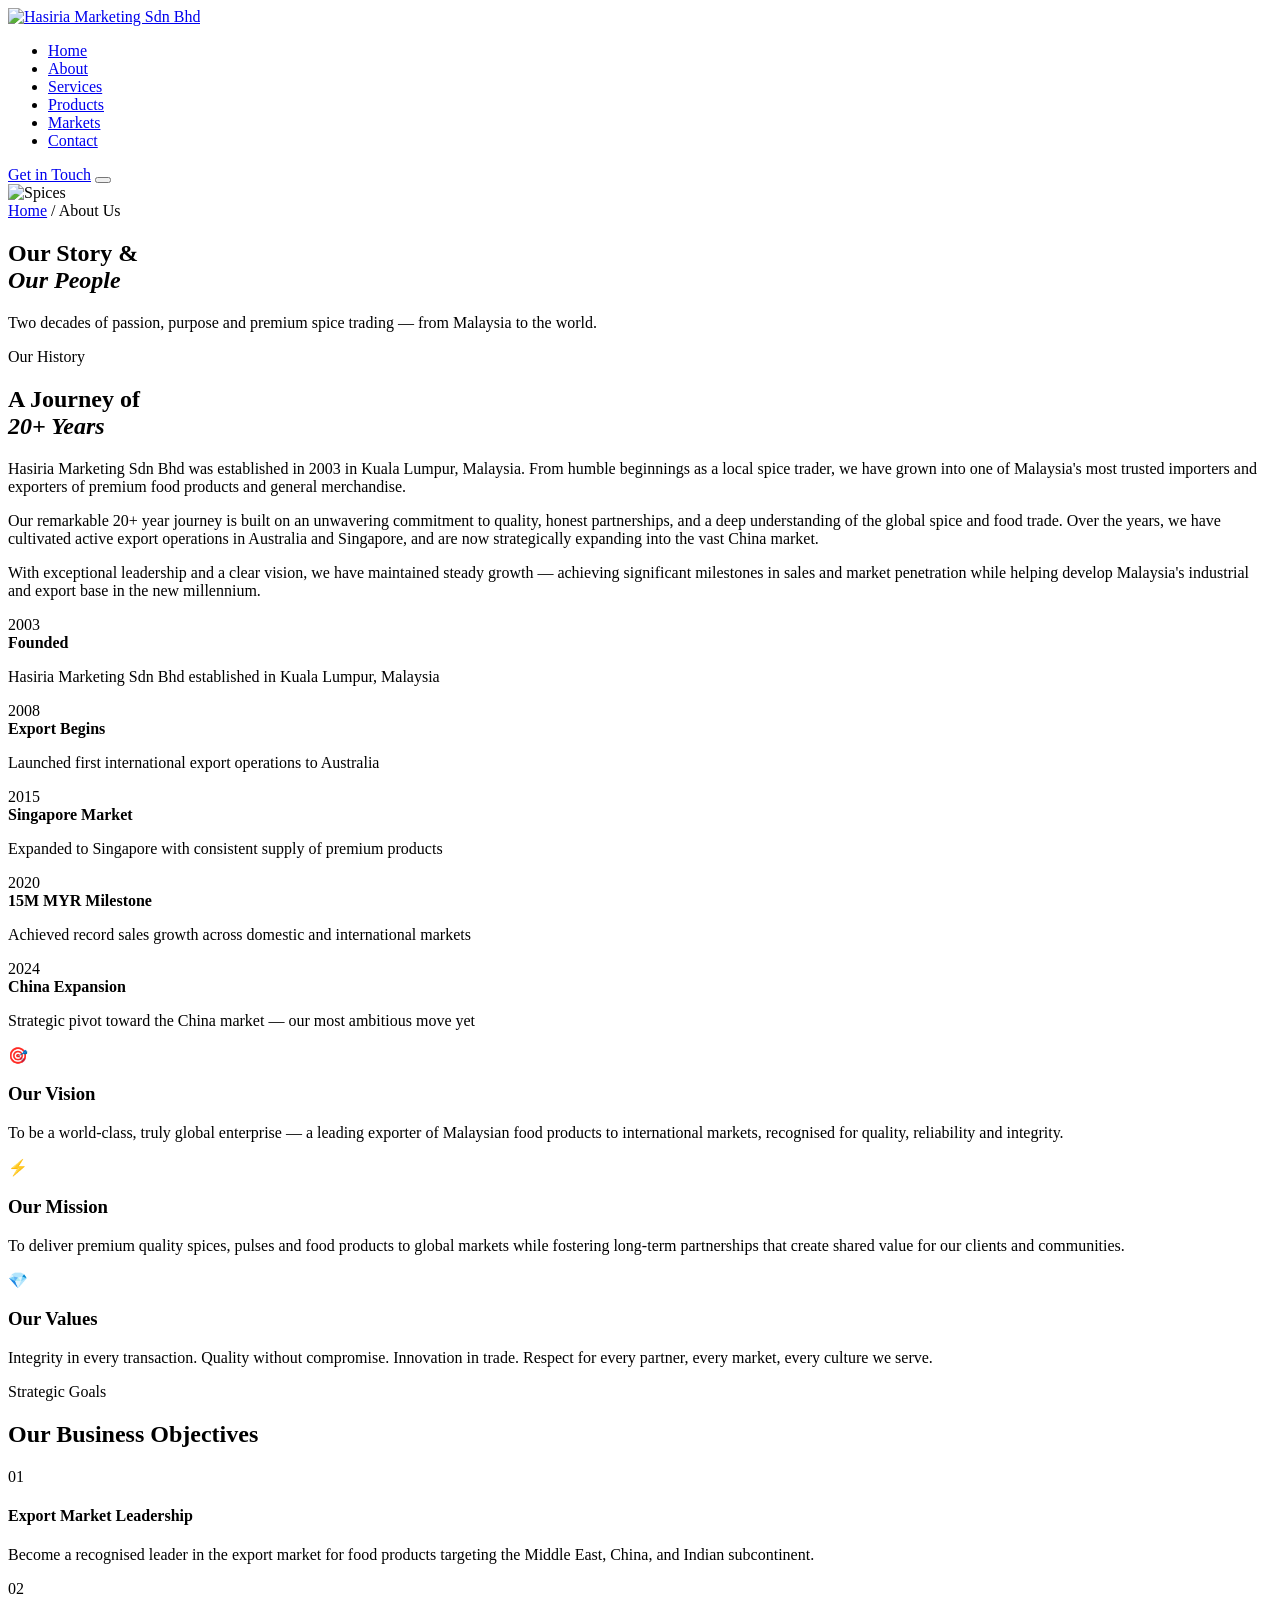
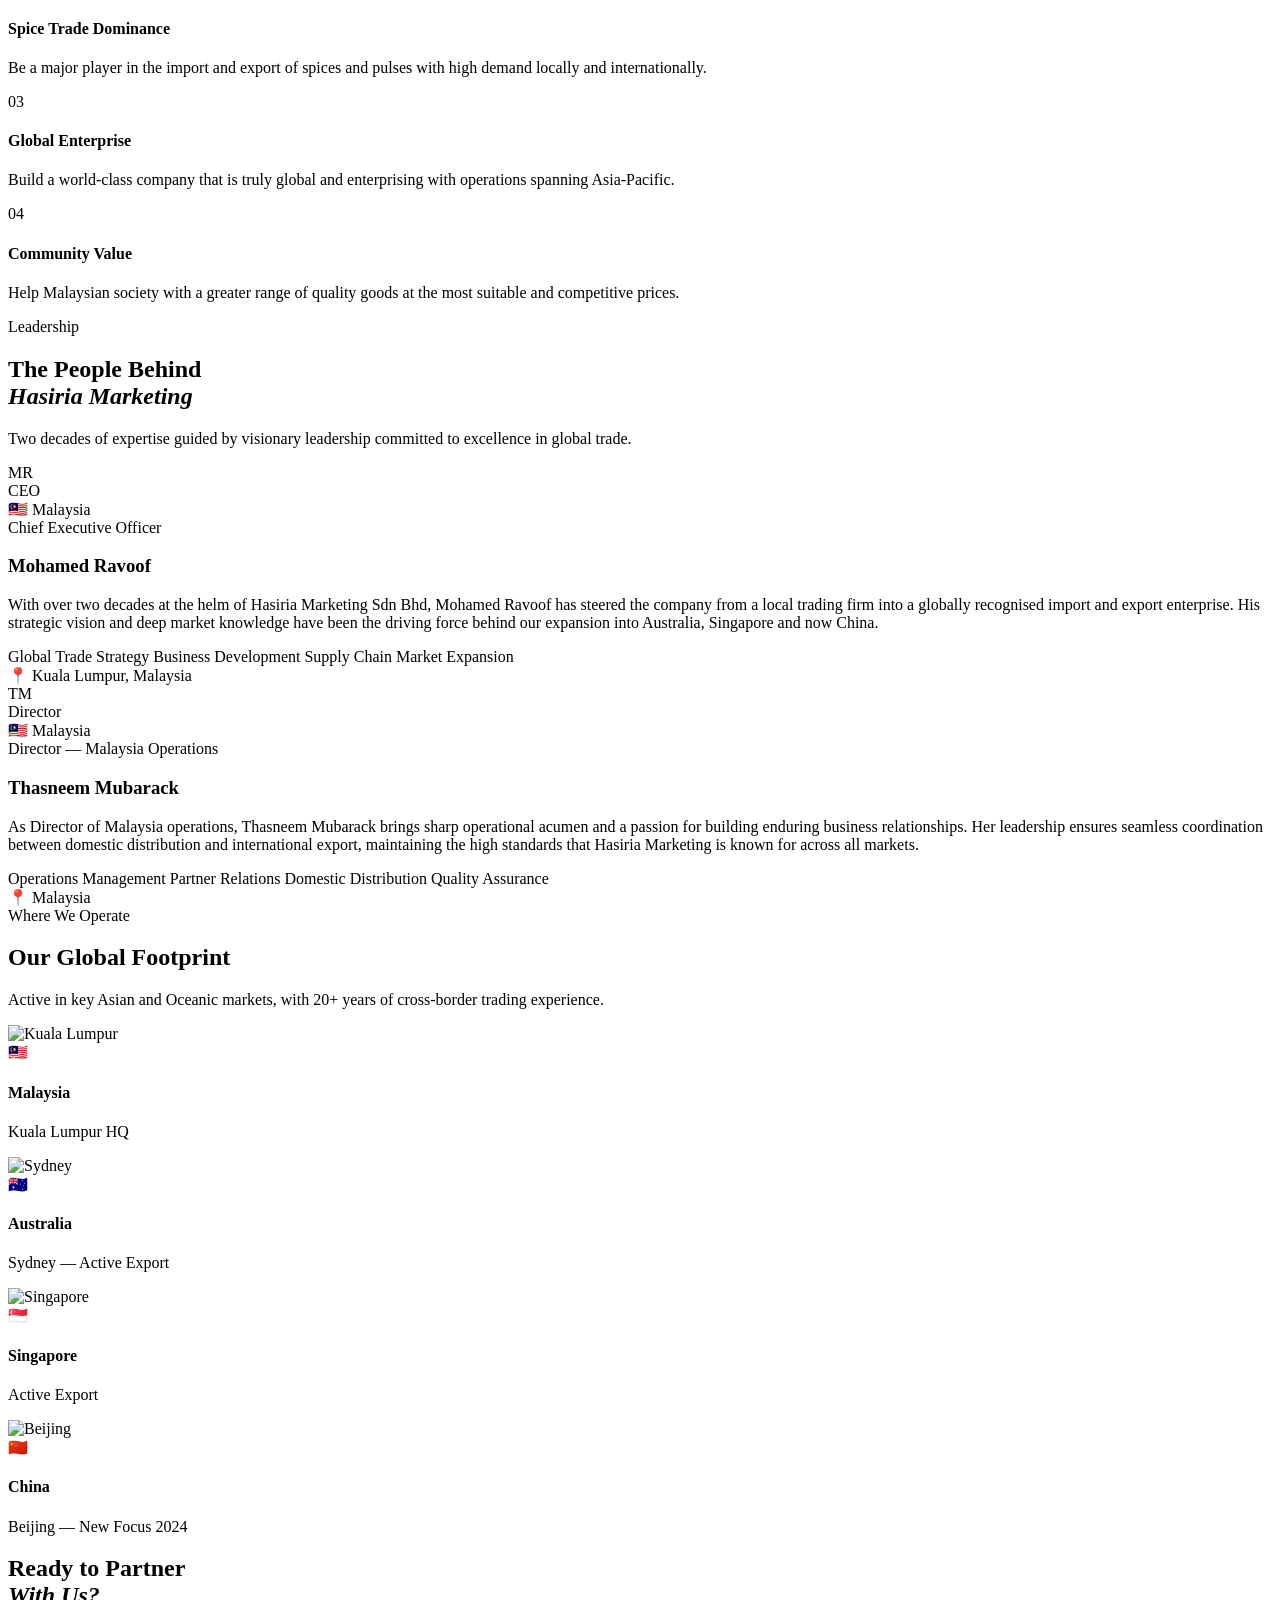
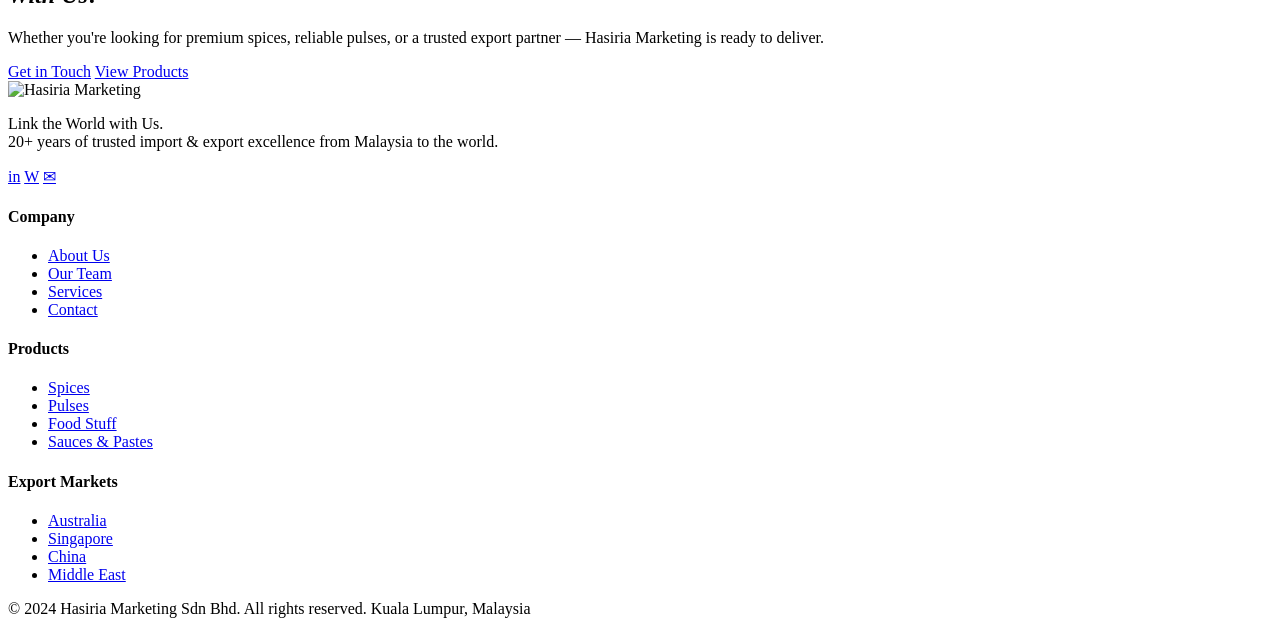
==== about.html @ 531b8e44 "Akash Bill bright Website Development" ====
<!DOCTYPE html>
<html lang="en">
<head>
  <meta charset="UTF-8" />
  <meta name="viewport" content="width=device-width, initial-scale=1.0" />
  <title>About Us — Hasiria Marketing Sdn Bhd</title>
  <meta name="description" content="Learn about Hasiria Marketing Sdn Bhd — our history, leadership team, CEO Mohamed Ravoof, and Director Thasneem Mubarack. 20+ years of global spice trading excellence." />
  <link rel="icon" href="images/logo.png" type="image/png" />
  <link rel="preconnect" href="https://fonts.googleapis.com" />
  <link rel="preconnect" href="https://fonts.gstatic.com" crossorigin />
  <link href="https://fonts.googleapis.com/css2?family=Cormorant+Garamond:ital,wght@0,400;0,600;0,700;1,400&family=Outfit:wght@300;400;500;600;700&display=swap" rel="stylesheet" />
  <link rel="stylesheet" href="css/style.css" />
</head>
<body>

  <!-- NAVBAR -->
  <nav class="navbar" id="navbar">
    <div class="container nav-inner">
      <a href="index.html" class="nav-logo">
        <img src="images/logo.png" alt="Hasiria Marketing Sdn Bhd" />
      </a>
      <ul class="nav-links" id="navLinks">
        <li><a href="index.html">Home</a></li>
        <li><a href="about.html" class="active">About</a></li>
        <li><a href="index.html#services">Services</a></li>
        <li><a href="index.html#products">Products</a></li>
        <li><a href="index.html#markets">Markets</a></li>
        <li><a href="index.html#contact">Contact</a></li>
      </ul>
      <div class="nav-actions">
        <a href="index.html#contact" class="btn btn-primary nav-cta">Get in Touch</a>
        <button class="hamburger" id="hamburger" aria-label="Toggle menu">
          <span></span><span></span><span></span>
        </button>
      </div>
    </div>
  </nav>

  <!-- PAGE HERO -->
  <section class="page-hero">
    <div class="page-hero-bg">
      <img src="https://images.unsplash.com/photo-1596040033229-a9821ebd058d?w=1400&q=80" alt="Spices" />
      <div class="page-hero-overlay"></div>
    </div>
    <div class="container">
      <div class="page-hero-content">
        <div class="breadcrumb"><a href="index.html">Home</a> <span>/</span> About Us</div>
        <h1>Our Story &amp;<br><em>Our People</em></h1>
        <p>Two decades of passion, purpose and premium spice trading — from Malaysia to the world.</p>
      </div>
    </div>
  </section>

  <!-- COMPANY STORY -->
  <section class="section story-section">
    <div class="container">
      <div class="story-grid">
        <div class="story-content reveal">
          <span class="section-label">Our History</span>
          <h2 class="section-title">A Journey of<br><em>20+ Years</em></h2>
          <p>Hasiria Marketing Sdn Bhd was established in 2003 in Kuala Lumpur, Malaysia. From humble beginnings as a local spice trader, we have grown into one of Malaysia's most trusted importers and exporters of premium food products and general merchandise.</p>
          <p>Our remarkable 20+ year journey is built on an unwavering commitment to quality, honest partnerships, and a deep understanding of the global spice and food trade. Over the years, we have cultivated active export operations in Australia and Singapore, and are now strategically expanding into the vast China market.</p>
          <p>With exceptional leadership and a clear vision, we have maintained steady growth — achieving significant milestones in sales and market penetration while helping develop Malaysia's industrial and export base in the new millennium.</p>
        </div>
        <div class="story-timeline reveal">
          <div class="tl-item">
            <div class="tl-year">2003</div>
            <div class="tl-body">
              <strong>Founded</strong>
              <p>Hasiria Marketing Sdn Bhd established in Kuala Lumpur, Malaysia</p>
            </div>
          </div>
          <div class="tl-item">
            <div class="tl-year">2008</div>
            <div class="tl-body">
              <strong>Export Begins</strong>
              <p>Launched first international export operations to Australia</p>
            </div>
          </div>
          <div class="tl-item">
            <div class="tl-year">2015</div>
            <div class="tl-body">
              <strong>Singapore Market</strong>
              <p>Expanded to Singapore with consistent supply of premium products</p>
            </div>
          </div>
          <div class="tl-item">
            <div class="tl-year">2020</div>
            <div class="tl-body">
              <strong>15M MYR Milestone</strong>
              <p>Achieved record sales growth across domestic and international markets</p>
            </div>
          </div>
          <div class="tl-item active">
            <div class="tl-year">2024</div>
            <div class="tl-body">
              <strong>China Expansion</strong>
              <p>Strategic pivot toward the China market — our most ambitious move yet</p>
            </div>
          </div>
        </div>
      </div>
    </div>
  </section>

  <!-- VISION MISSION -->
  <section class="section vm-section">
    <div class="container">
      <div class="vm-grid">
        <div class="vm-card reveal">
          <div class="vm-icon">🎯</div>
          <h3>Our Vision</h3>
          <p>To be a world-class, truly global enterprise — a leading exporter of Malaysian food products to international markets, recognised for quality, reliability and integrity.</p>
        </div>
        <div class="vm-card reveal">
          <div class="vm-icon">⚡</div>
          <h3>Our Mission</h3>
          <p>To deliver premium quality spices, pulses and food products to global markets while fostering long-term partnerships that create shared value for our clients and communities.</p>
        </div>
        <div class="vm-card reveal">
          <div class="vm-icon">💎</div>
          <h3>Our Values</h3>
          <p>Integrity in every transaction. Quality without compromise. Innovation in trade. Respect for every partner, every market, every culture we serve.</p>
        </div>
      </div>
    </div>
  </section>

  <!-- OBJECTIVES -->
  <section class="section objectives-section">
    <div class="container">
      <div class="text-center mb-lg">
        <span class="section-label">Strategic Goals</span>
        <h2 class="section-title">Our Business Objectives</h2>
      </div>
      <div class="objectives-grid">
        <div class="obj-card reveal">
          <div class="obj-num">01</div>
          <h4>Export Market Leadership</h4>
          <p>Become a recognised leader in the export market for food products targeting the Middle East, China, and Indian subcontinent.</p>
        </div>
        <div class="obj-card reveal">
          <div class="obj-num">02</div>
          <h4>Spice Trade Dominance</h4>
          <p>Be a major player in the import and export of spices and pulses with high demand locally and internationally.</p>
        </div>
        <div class="obj-card reveal">
          <div class="obj-num">03</div>
          <h4>Global Enterprise</h4>
          <p>Build a world-class company that is truly global and enterprising with operations spanning Asia-Pacific.</p>
        </div>
        <div class="obj-card reveal">
          <div class="obj-num">04</div>
          <h4>Community Value</h4>
          <p>Help Malaysian society with a greater range of quality goods at the most suitable and competitive prices.</p>
        </div>
      </div>
    </div>
  </section>

  <!-- LEADERSHIP TEAM -->
  <section class="section team-section" id="team">
    <div class="container">
      <div class="text-center mb-lg">
        <span class="section-label">Leadership</span>
        <h2 class="section-title">The People Behind<br><em>Hasiria Marketing</em></h2>
        <p class="section-intro">Two decades of expertise guided by visionary leadership committed to excellence in global trade.</p>
      </div>

      <div class="team-grid">
        <!-- CEO -->
        <div class="team-card ceo-card reveal">
          <div class="team-img-wrap">
            <div class="team-img-placeholder ceo-placeholder">
              <div class="avatar-initials">MR</div>
              <div class="avatar-badge">CEO</div>
            </div>
            <div class="team-country-badge">
              <span>🇲🇾</span> Malaysia
            </div>
          </div>
          <div class="team-body">
            <div class="team-role-tag">Chief Executive Officer</div>
            <h3 class="team-name">Mohamed Ravoof</h3>
            <p class="team-bio">With over two decades at the helm of Hasiria Marketing Sdn Bhd, Mohamed Ravoof has steered the company from a local trading firm into a globally recognised import and export enterprise. His strategic vision and deep market knowledge have been the driving force behind our expansion into Australia, Singapore and now China.</p>
            <div class="team-expertise">
              <span>Global Trade Strategy</span>
              <span>Business Development</span>
              <span>Supply Chain</span>
              <span>Market Expansion</span>
            </div>
            <div class="team-location">
              <span class="tl-icon">📍</span> Kuala Lumpur, Malaysia
            </div>
          </div>
        </div>

        <!-- Director -->
        <div class="team-card director-card reveal">
          <div class="team-img-wrap">
            <div class="team-img-placeholder director-placeholder">
              <div class="avatar-initials">TM</div>
              <div class="avatar-badge">Director</div>
            </div>
            <div class="team-country-badge">
              <span>🇲🇾</span> Malaysia
            </div>
          </div>
          <div class="team-body">
            <div class="team-role-tag">Director — Malaysia Operations</div>
            <h3 class="team-name">Thasneem Mubarack</h3>
            <p class="team-bio">As Director of Malaysia operations, Thasneem Mubarack brings sharp operational acumen and a passion for building enduring business relationships. Her leadership ensures seamless coordination between domestic distribution and international export, maintaining the high standards that Hasiria Marketing is known for across all markets.</p>
            <div class="team-expertise">
              <span>Operations Management</span>
              <span>Partner Relations</span>
              <span>Domestic Distribution</span>
              <span>Quality Assurance</span>
            </div>
            <div class="team-location">
              <span class="tl-icon">📍</span> Malaysia
            </div>
          </div>
        </div>
      </div>
    </div>
  </section>

  <!-- MARKETS OVERVIEW ON ABOUT PAGE -->
  <section class="section about-markets">
    <div class="container">
      <div class="text-center mb-lg">
        <span class="section-label">Where We Operate</span>
        <h2 class="section-title">Our Global Footprint</h2>
        <p class="section-intro">Active in key Asian and Oceanic markets, with 20+ years of cross-border trading experience.</p>
      </div>

      <div class="globe-markets">
        <div class="gm-card reveal">
          <img src="https://images.unsplash.com/photo-1596422846543-75c6fc197f07?w=500&q=80" alt="Kuala Lumpur" />
          <div class="gm-overlay">
            <span class="gm-flag">🇲🇾</span>
            <h4>Malaysia</h4>
            <p>Kuala Lumpur HQ</p>
          </div>
        </div>
        <div class="gm-card reveal">
          <img src="https://images.unsplash.com/photo-1506973035872-a4ec16b8e8d9?w=500&q=80" alt="Sydney" />
          <div class="gm-overlay">
            <span class="gm-flag">🇦🇺</span>
            <h4>Australia</h4>
            <p>Sydney — Active Export</p>
          </div>
        </div>
        <div class="gm-card reveal">
          <img src="https://images.unsplash.com/photo-1525625293386-3f8f99389edd?w=500&q=80" alt="Singapore" />
          <div class="gm-overlay">
            <span class="gm-flag">🇸🇬</span>
            <h4>Singapore</h4>
            <p>Active Export</p>
          </div>
        </div>
        <div class="gm-card new-gm reveal">
          <img src="https://images.unsplash.com/photo-1508804185872-d7badad00f7d?w=500&q=80" alt="Beijing" />
          <div class="gm-overlay">
            <span class="gm-flag">🇨🇳</span>
            <h4>China</h4>
            <p>Beijing — New Focus 2024</p>
          </div>
        </div>
      </div>
    </div>
  </section>

  <!-- CTA -->
  <section class="section cta-section">
    <div class="container">
      <div class="cta-box reveal">
        <div class="cta-content">
          <h2>Ready to Partner<br><em>With Us?</em></h2>
          <p>Whether you're looking for premium spices, reliable pulses, or a trusted export partner — Hasiria Marketing is ready to deliver.</p>
        </div>
        <div class="cta-actions">
          <a href="index.html#contact" class="btn btn-primary btn-lg">Get in Touch</a>
          <a href="index.html#products" class="btn btn-ghost-dark btn-lg">View Products</a>
        </div>
      </div>
    </div>
  </section>

  <!-- FOOTER -->
  <footer class="footer">
    <div class="container">
      <div class="footer-grid">
        <div class="footer-brand">
          <img src="images/logo.png" alt="Hasiria Marketing" class="footer-logo" />
          <p>Link the World with Us.<br>20+ years of trusted import &amp; export excellence from Malaysia to the world.</p>
          <div class="footer-socials">
            <a href="#" aria-label="LinkedIn">in</a>
            <a href="#" aria-label="WhatsApp">W</a>
            <a href="#" aria-label="Email">✉</a>
          </div>
        </div>
        <div class="footer-col">
          <h4>Company</h4>
          <ul>
            <li><a href="about.html">About Us</a></li>
            <li><a href="about.html#team">Our Team</a></li>
            <li><a href="index.html#services">Services</a></li>
            <li><a href="index.html#contact">Contact</a></li>
          </ul>
        </div>
        <div class="footer-col">
          <h4>Products</h4>
          <ul>
            <li><a href="index.html#products">Spices</a></li>
            <li><a href="index.html#products">Pulses</a></li>
            <li><a href="index.html#products">Food Stuff</a></li>
            <li><a href="index.html#products">Sauces &amp; Pastes</a></li>
          </ul>
        </div>
        <div class="footer-col">
          <h4>Export Markets</h4>
          <ul>
            <li><a href="index.html#markets">Australia</a></li>
            <li><a href="index.html#markets">Singapore</a></li>
            <li><a href="index.html#markets">China</a></li>
            <li><a href="index.html#markets">Middle East</a></li>
          </ul>
        </div>
      </div>
      <div class="footer-bottom">
        <span>© 2024 Hasiria Marketing Sdn Bhd. All rights reserved.</span>
        <span>Kuala Lumpur, Malaysia</span>
      </div>
    </div>
  </footer>

  <script src="js/main.js"></script>
</body>
</html>
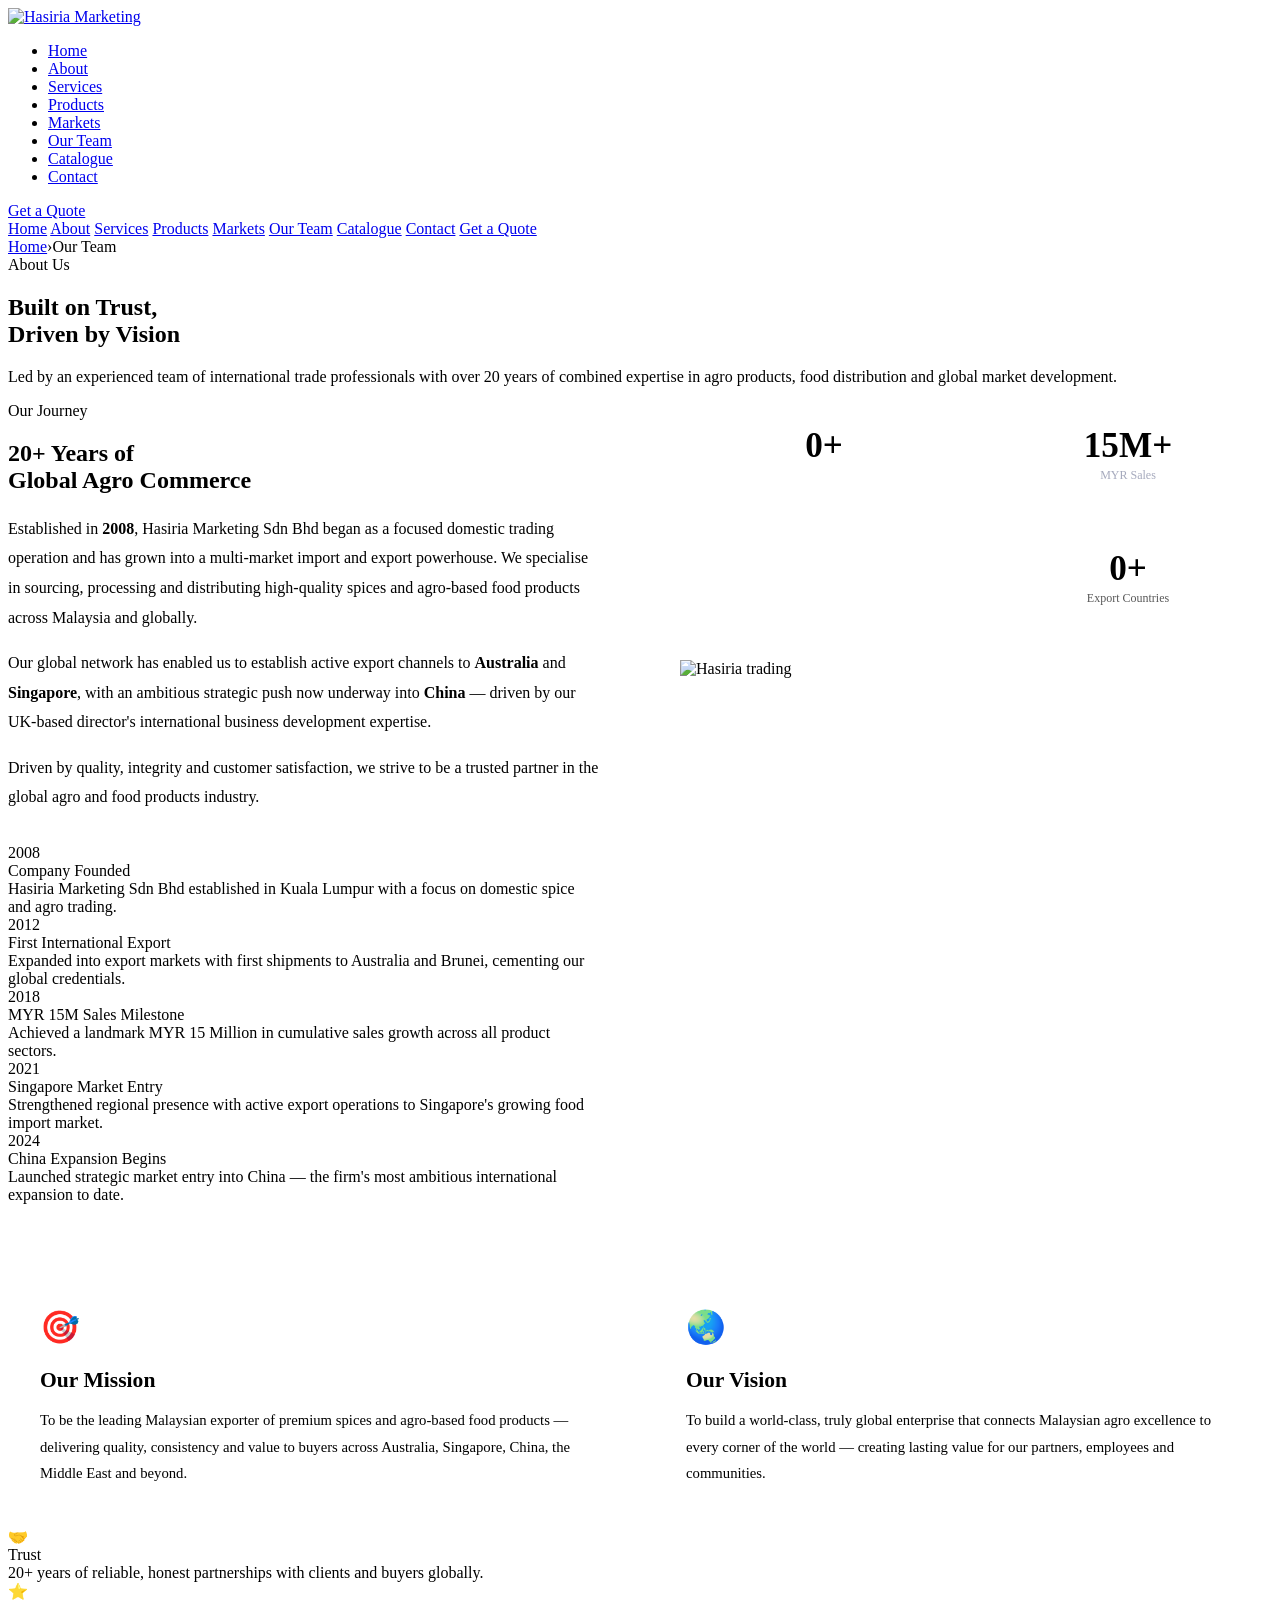
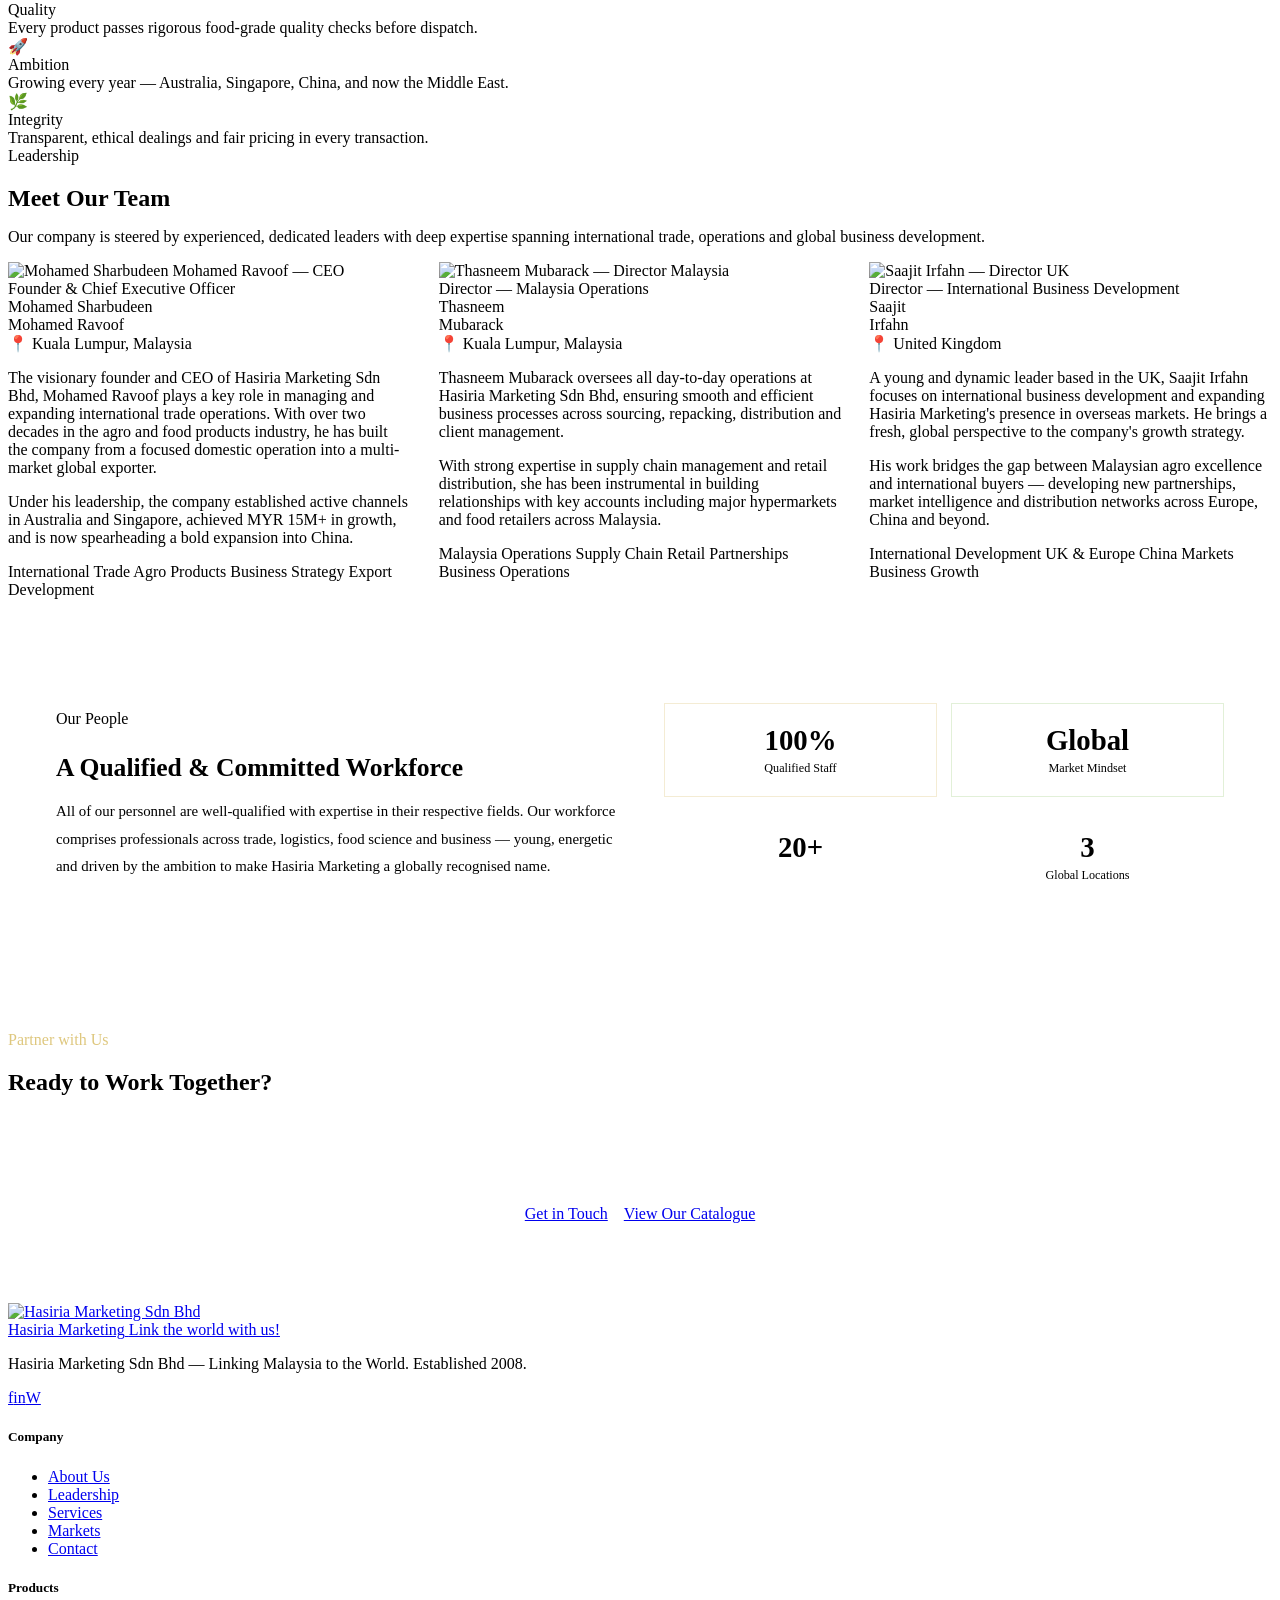
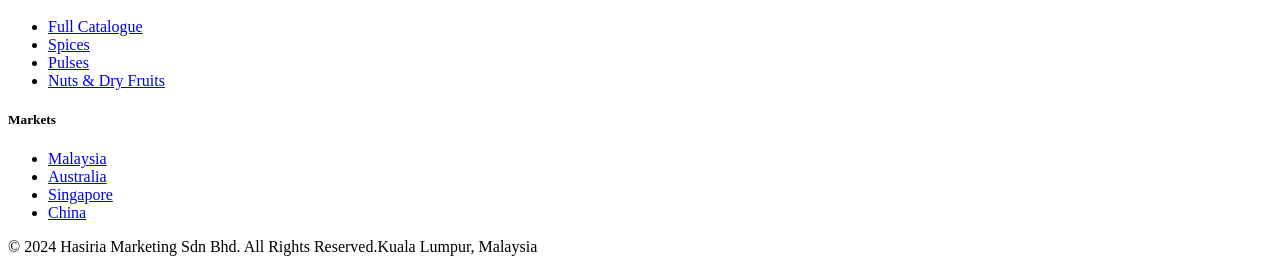
==== commit 740c8226: "Wave One file upload changes. Akashbillbright - Wave one file upload" ====
--- a/about.html
+++ b/about.html
@@ -1,340 +1,351 @@
 <!DOCTYPE html>
 <html lang="en">
 <head>
-  <meta charset="UTF-8" />
-  <meta name="viewport" content="width=device-width, initial-scale=1.0" />
-  <title>About Us — Hasiria Marketing Sdn Bhd</title>
-  <meta name="description" content="Learn about Hasiria Marketing Sdn Bhd — our history, leadership team, CEO Mohamed Ravoof, and Director Thasneem Mubarack. 20+ years of global spice trading excellence." />
-  <link rel="icon" href="images/logo.png" type="image/png" />
-  <link rel="preconnect" href="https://fonts.googleapis.com" />
-  <link rel="preconnect" href="https://fonts.gstatic.com" crossorigin />
-  <link href="https://fonts.googleapis.com/css2?family=Cormorant+Garamond:ital,wght@0,400;0,600;0,700;1,400&family=Outfit:wght@300;400;500;600;700&display=swap" rel="stylesheet" />
-  <link rel="stylesheet" href="css/style.css" />
+  <meta charset="UTF-8"/>
+  <meta name="viewport" content="width=device-width,initial-scale=1.0"/>
+  <title>Our Team — Hasiria Marketing Sdn Bhd</title>
+  <meta name="description" content="Meet the leadership team of Hasiria Marketing Sdn Bhd — CEO Mohamed Sharbudeen Ravoof, Director Thasneem Mubarack and UK Director Saajit Irfahn."/>
+  <!-- ── Security & Production Meta ── -->
+  <meta http-equiv="X-Content-Type-Options" content="nosniff"/>
+  <meta http-equiv="X-Frame-Options" content="SAMEORIGIN"/>
+  <meta http-equiv="X-XSS-Protection" content="1; mode=block"/>
+  <meta http-equiv="Referrer-Policy" content="strict-origin-when-cross-origin"/>
+  <meta http-equiv="Permissions-Policy" content="geolocation=(), microphone=(), camera=()"/>
+  <meta http-equiv="Content-Security-Policy" content="
+    default-src 'self';
+    script-src 'self' 'unsafe-inline';
+    style-src 'self' 'unsafe-inline' https://fonts.googleapis.com;
+    font-src 'self' https://fonts.gstatic.com;
+    img-src 'self' data: https://images.unsplash.com;
+    connect-src 'self';
+    frame-ancestors 'none';
+    base-uri 'self';
+    form-action 'self';
+  "/>
+  <meta property="og:type" content="website"/>
+  <meta property="og:title" content="Our Team — Hasiria Marketing Sdn Bhd"/>
+  <meta property="og:description" content="Meet the leadership team of Hasiria Marketing Sdn Bhd — CEO Mohamed Sharbudeen Ravoof, Director Thasneem Mubarack and UK Director Saajit Irfahn."/>
+  <meta property="og:image" content="../images/logo.png"/>
+  <meta name="robots" content="index, follow"/>
+  <meta name="theme-color" content="#1a2456"/>
+  <link rel="icon" href="../images/logo.png" type="image/png"/>
+  <link rel="apple-touch-icon" href="../images/logo.png"/>
+  <link rel="canonical" href="https://www.hasiriamarketing.com/pages/about.html"/>
+  <link rel="preconnect" href="https://fonts.googleapis.com"/>
+  <link rel="preconnect" href="https://fonts.gstatic.com" crossorigin/>
+  <link rel="stylesheet" href="../css/style.css"/>
+  <style>
+    .team-grid{display:grid;grid-template-columns:repeat(3,1fr);gap:28px}
+    @media(max-width:900px){.team-grid{grid-template-columns:1fr 1fr}}
+    @media(max-width:580px){.team-grid{grid-template-columns:1fr}}
+
+    .mission-cards{display:grid;grid-template-columns:1fr 1fr;gap:28px;margin-top:64px}
+    @media(max-width:700px){.mission-cards{grid-template-columns:1fr}}
+    .mission-card{background:var(--white);border:1px solid var(--border);border-radius:var(--r);padding:40px 32px}
+    .mission-icon{font-size:2rem;margin-bottom:16px}
+    .mission-card h3{font-size:1.35rem;margin-bottom:12px}
+    .mission-card p{font-size:.92rem;color:var(--text-muted);line-height:1.8;margin-bottom:0}
+
+    .about-2col{display:grid;grid-template-columns:1fr 1fr;gap:80px;align-items:start}
+    @media(max-width:900px){.about-2col{grid-template-columns:1fr}}
+
+    .stat-cards{display:grid;grid-template-columns:1fr 1fr;gap:16px;margin-bottom:28px}
+    .stat-card{border-radius:var(--r-sm);padding:26px 20px;text-align:center}
+    .stat-card .sc-num{font-family:var(--font-display);font-size:2.2rem;font-weight:800;line-height:1}
+    .stat-card .sc-lbl{font-size:.75rem;margin-top:5px;opacity:.65}
+
+    .cta-strip{background:var(--navy-dark);padding:80px 0}
+    .cta-strip h2{color:var(--white);margin-bottom:16px}
+    .cta-strip p{color:rgba(255,255,255,.45);max-width:480px;margin:0 auto 36px;font-size:1rem;line-height:1.8}
+    .cta-btns{display:flex;gap:16px;justify-content:center;flex-wrap:wrap}
+  </style>
 </head>
 <body>
 
-  <!-- NAVBAR -->
-  <nav class="navbar" id="navbar">
-    <div class="container nav-inner">
-      <a href="index.html" class="nav-logo">
-        <img src="images/logo.png" alt="Hasiria Marketing Sdn Bhd" />
-      </a>
-      <ul class="nav-links" id="navLinks">
-        <li><a href="index.html">Home</a></li>
-        <li><a href="about.html" class="active">About</a></li>
-        <li><a href="index.html#services">Services</a></li>
-        <li><a href="index.html#products">Products</a></li>
-        <li><a href="index.html#markets">Markets</a></li>
-        <li><a href="index.html#contact">Contact</a></li>
-      </ul>
-      <div class="nav-actions">
-        <a href="index.html#contact" class="btn btn-primary nav-cta">Get in Touch</a>
-        <button class="hamburger" id="hamburger" aria-label="Toggle menu">
-          <span></span><span></span><span></span>
-        </button>
-      </div>
-    </div>
-  </nav>
-
-  <!-- PAGE HERO -->
-  <section class="page-hero">
-    <div class="page-hero-bg">
-      <img src="https://images.unsplash.com/photo-1596040033229-a9821ebd058d?w=1400&q=80" alt="Spices" />
-      <div class="page-hero-overlay"></div>
-    </div>
-    <div class="container">
-      <div class="page-hero-content">
-        <div class="breadcrumb"><a href="index.html">Home</a> <span>/</span> About Us</div>
-        <h1>Our Story &amp;<br><em>Our People</em></h1>
-        <p>Two decades of passion, purpose and premium spice trading — from Malaysia to the world.</p>
-      </div>
-    </div>
-  </section>
-
-  <!-- COMPANY STORY -->
-  <section class="section story-section">
-    <div class="container">
-      <div class="story-grid">
-        <div class="story-content reveal">
-          <span class="section-label">Our History</span>
-          <h2 class="section-title">A Journey of<br><em>20+ Years</em></h2>
-          <p>Hasiria Marketing Sdn Bhd was established in 2003 in Kuala Lumpur, Malaysia. From humble beginnings as a local spice trader, we have grown into one of Malaysia's most trusted importers and exporters of premium food products and general merchandise.</p>
-          <p>Our remarkable 20+ year journey is built on an unwavering commitment to quality, honest partnerships, and a deep understanding of the global spice and food trade. Over the years, we have cultivated active export operations in Australia and Singapore, and are now strategically expanding into the vast China market.</p>
-          <p>With exceptional leadership and a clear vision, we have maintained steady growth — achieving significant milestones in sales and market penetration while helping develop Malaysia's industrial and export base in the new millennium.</p>
-        </div>
-        <div class="story-timeline reveal">
-          <div class="tl-item">
-            <div class="tl-year">2003</div>
-            <div class="tl-body">
-              <strong>Founded</strong>
-              <p>Hasiria Marketing Sdn Bhd established in Kuala Lumpur, Malaysia</p>
-            </div>
-          </div>
-          <div class="tl-item">
-            <div class="tl-year">2008</div>
-            <div class="tl-body">
-              <strong>Export Begins</strong>
-              <p>Launched first international export operations to Australia</p>
-            </div>
-          </div>
-          <div class="tl-item">
-            <div class="tl-year">2015</div>
-            <div class="tl-body">
-              <strong>Singapore Market</strong>
-              <p>Expanded to Singapore with consistent supply of premium products</p>
-            </div>
-          </div>
-          <div class="tl-item">
-            <div class="tl-year">2020</div>
-            <div class="tl-body">
-              <strong>15M MYR Milestone</strong>
-              <p>Achieved record sales growth across domestic and international markets</p>
-            </div>
-          </div>
-          <div class="tl-item active">
-            <div class="tl-year">2024</div>
-            <div class="tl-body">
-              <strong>China Expansion</strong>
-              <p>Strategic pivot toward the China market — our most ambitious move yet</p>
-            </div>
-          </div>
-        </div>
-      </div>
-    </div>
-  </section>
-
-  <!-- VISION MISSION -->
-  <section class="section vm-section">
-    <div class="container">
-      <div class="vm-grid">
-        <div class="vm-card reveal">
-          <div class="vm-icon">🎯</div>
-          <h3>Our Vision</h3>
-          <p>To be a world-class, truly global enterprise — a leading exporter of Malaysian food products to international markets, recognised for quality, reliability and integrity.</p>
-        </div>
-        <div class="vm-card reveal">
-          <div class="vm-icon">⚡</div>
-          <h3>Our Mission</h3>
-          <p>To deliver premium quality spices, pulses and food products to global markets while fostering long-term partnerships that create shared value for our clients and communities.</p>
-        </div>
-        <div class="vm-card reveal">
-          <div class="vm-icon">💎</div>
-          <h3>Our Values</h3>
-          <p>Integrity in every transaction. Quality without compromise. Innovation in trade. Respect for every partner, every market, every culture we serve.</p>
-        </div>
-      </div>
-    </div>
-  </section>
-
-  <!-- OBJECTIVES -->
-  <section class="section objectives-section">
-    <div class="container">
-      <div class="text-center mb-lg">
-        <span class="section-label">Strategic Goals</span>
-        <h2 class="section-title">Our Business Objectives</h2>
-      </div>
-      <div class="objectives-grid">
-        <div class="obj-card reveal">
-          <div class="obj-num">01</div>
-          <h4>Export Market Leadership</h4>
-          <p>Become a recognised leader in the export market for food products targeting the Middle East, China, and Indian subcontinent.</p>
-        </div>
-        <div class="obj-card reveal">
-          <div class="obj-num">02</div>
-          <h4>Spice Trade Dominance</h4>
-          <p>Be a major player in the import and export of spices and pulses with high demand locally and internationally.</p>
-        </div>
-        <div class="obj-card reveal">
-          <div class="obj-num">03</div>
-          <h4>Global Enterprise</h4>
-          <p>Build a world-class company that is truly global and enterprising with operations spanning Asia-Pacific.</p>
-        </div>
-        <div class="obj-card reveal">
-          <div class="obj-num">04</div>
-          <h4>Community Value</h4>
-          <p>Help Malaysian society with a greater range of quality goods at the most suitable and competitive prices.</p>
-        </div>
-      </div>
-    </div>
-  </section>
-
-  <!-- LEADERSHIP TEAM -->
-  <section class="section team-section" id="team">
-    <div class="container">
-      <div class="text-center mb-lg">
-        <span class="section-label">Leadership</span>
-        <h2 class="section-title">The People Behind<br><em>Hasiria Marketing</em></h2>
-        <p class="section-intro">Two decades of expertise guided by visionary leadership committed to excellence in global trade.</p>
-      </div>
-
-      <div class="team-grid">
-        <!-- CEO -->
-        <div class="team-card ceo-card reveal">
-          <div class="team-img-wrap">
-            <div class="team-img-placeholder ceo-placeholder">
-              <div class="avatar-initials">MR</div>
-              <div class="avatar-badge">CEO</div>
-            </div>
-            <div class="team-country-badge">
-              <span>🇲🇾</span> Malaysia
-            </div>
-          </div>
-          <div class="team-body">
-            <div class="team-role-tag">Chief Executive Officer</div>
-            <h3 class="team-name">Mohamed Ravoof</h3>
-            <p class="team-bio">With over two decades at the helm of Hasiria Marketing Sdn Bhd, Mohamed Ravoof has steered the company from a local trading firm into a globally recognised import and export enterprise. His strategic vision and deep market knowledge have been the driving force behind our expansion into Australia, Singapore and now China.</p>
-            <div class="team-expertise">
-              <span>Global Trade Strategy</span>
-              <span>Business Development</span>
-              <span>Supply Chain</span>
-              <span>Market Expansion</span>
-            </div>
-            <div class="team-location">
-              <span class="tl-icon">📍</span> Kuala Lumpur, Malaysia
-            </div>
-          </div>
-        </div>
-
-        <!-- Director -->
-        <div class="team-card director-card reveal">
-          <div class="team-img-wrap">
-            <div class="team-img-placeholder director-placeholder">
-              <div class="avatar-initials">TM</div>
-              <div class="avatar-badge">Director</div>
-            </div>
-            <div class="team-country-badge">
-              <span>🇲🇾</span> Malaysia
-            </div>
-          </div>
-          <div class="team-body">
-            <div class="team-role-tag">Director — Malaysia Operations</div>
-            <h3 class="team-name">Thasneem Mubarack</h3>
-            <p class="team-bio">As Director of Malaysia operations, Thasneem Mubarack brings sharp operational acumen and a passion for building enduring business relationships. Her leadership ensures seamless coordination between domestic distribution and international export, maintaining the high standards that Hasiria Marketing is known for across all markets.</p>
-            <div class="team-expertise">
-              <span>Operations Management</span>
-              <span>Partner Relations</span>
-              <span>Domestic Distribution</span>
-              <span>Quality Assurance</span>
-            </div>
-            <div class="team-location">
-              <span class="tl-icon">📍</span> Malaysia
-            </div>
-          </div>
-        </div>
-      </div>
-    </div>
-  </section>
-
-  <!-- MARKETS OVERVIEW ON ABOUT PAGE -->
-  <section class="section about-markets">
-    <div class="container">
-      <div class="text-center mb-lg">
-        <span class="section-label">Where We Operate</span>
-        <h2 class="section-title">Our Global Footprint</h2>
-        <p class="section-intro">Active in key Asian and Oceanic markets, with 20+ years of cross-border trading experience.</p>
-      </div>
-
-      <div class="globe-markets">
-        <div class="gm-card reveal">
-          <img src="https://images.unsplash.com/photo-1596422846543-75c6fc197f07?w=500&q=80" alt="Kuala Lumpur" />
-          <div class="gm-overlay">
-            <span class="gm-flag">🇲🇾</span>
-            <h4>Malaysia</h4>
-            <p>Kuala Lumpur HQ</p>
-          </div>
-        </div>
-        <div class="gm-card reveal">
-          <img src="https://images.unsplash.com/photo-1506973035872-a4ec16b8e8d9?w=500&q=80" alt="Sydney" />
-          <div class="gm-overlay">
-            <span class="gm-flag">🇦🇺</span>
-            <h4>Australia</h4>
-            <p>Sydney — Active Export</p>
-          </div>
-        </div>
-        <div class="gm-card reveal">
-          <img src="https://images.unsplash.com/photo-1525625293386-3f8f99389edd?w=500&q=80" alt="Singapore" />
-          <div class="gm-overlay">
-            <span class="gm-flag">🇸🇬</span>
-            <h4>Singapore</h4>
-            <p>Active Export</p>
-          </div>
-        </div>
-        <div class="gm-card new-gm reveal">
-          <img src="https://images.unsplash.com/photo-1508804185872-d7badad00f7d?w=500&q=80" alt="Beijing" />
-          <div class="gm-overlay">
-            <span class="gm-flag">🇨🇳</span>
-            <h4>China</h4>
-            <p>Beijing — New Focus 2024</p>
-          </div>
-        </div>
-      </div>
-    </div>
-  </section>
-
-  <!-- CTA -->
-  <section class="section cta-section">
-    <div class="container">
-      <div class="cta-box reveal">
-        <div class="cta-content">
-          <h2>Ready to Partner<br><em>With Us?</em></h2>
-          <p>Whether you're looking for premium spices, reliable pulses, or a trusted export partner — Hasiria Marketing is ready to deliver.</p>
-        </div>
-        <div class="cta-actions">
-          <a href="index.html#contact" class="btn btn-primary btn-lg">Get in Touch</a>
-          <a href="index.html#products" class="btn btn-ghost-dark btn-lg">View Products</a>
-        </div>
-      </div>
-    </div>
-  </section>
-
-  <!-- FOOTER -->
-  <footer class="footer">
-    <div class="container">
-      <div class="footer-grid">
-        <div class="footer-brand">
-          <img src="images/logo.png" alt="Hasiria Marketing" class="footer-logo" />
-          <p>Link the World with Us.<br>20+ years of trusted import &amp; export excellence from Malaysia to the world.</p>
-          <div class="footer-socials">
-            <a href="#" aria-label="LinkedIn">in</a>
-            <a href="#" aria-label="WhatsApp">W</a>
-            <a href="#" aria-label="Email">✉</a>
-          </div>
-        </div>
-        <div class="footer-col">
-          <h4>Company</h4>
-          <ul>
-            <li><a href="about.html">About Us</a></li>
-            <li><a href="about.html#team">Our Team</a></li>
-            <li><a href="index.html#services">Services</a></li>
-            <li><a href="index.html#contact">Contact</a></li>
-          </ul>
-        </div>
-        <div class="footer-col">
-          <h4>Products</h4>
-          <ul>
-            <li><a href="index.html#products">Spices</a></li>
-            <li><a href="index.html#products">Pulses</a></li>
-            <li><a href="index.html#products">Food Stuff</a></li>
-            <li><a href="index.html#products">Sauces &amp; Pastes</a></li>
-          </ul>
-        </div>
-        <div class="footer-col">
-          <h4>Export Markets</h4>
-          <ul>
-            <li><a href="index.html#markets">Australia</a></li>
-            <li><a href="index.html#markets">Singapore</a></li>
-            <li><a href="index.html#markets">China</a></li>
-            <li><a href="index.html#markets">Middle East</a></li>
-          </ul>
-        </div>
-      </div>
-      <div class="footer-bottom">
-        <span>© 2024 Hasiria Marketing Sdn Bhd. All rights reserved.</span>
-        <span>Kuala Lumpur, Malaysia</span>
-      </div>
-    </div>
-  </footer>
-
-  <script src="js/main.js"></script>
+<!-- NAVBAR -->
+<nav class="navbar scrolled" id="navbar">
+  <div class="container nav-inner">
+    <a href="../index.html" class="nav-logo"><img src="../images/logo.png" alt="Hasiria Marketing"/></a>
+    <ul class="nav-links">
+      <li><a href="../index.html">Home</a></li>
+      <li><a href="../index.html#about">About</a></li>
+      <li><a href="../index.html#services">Services</a></li>
+      <li><a href="../index.html#products">Products</a></li>
+      <li><a href="../index.html#markets">Markets</a></li>
+      <li><a href="about.html" class="active">Our Team</a></li>
+      <li><a href="products.html">Catalogue</a></li>
+      <li><a href="../index.html#contact">Contact</a></li>
+    </ul>
+    <div class="nav-right">
+      <a href="../index.html#contact" class="btn btn-primary">Get a Quote</a>
+      <div class="hamburger" id="hamburger"><span></span><span></span><span></span></div>
+    </div>
+  </div>
+</nav>
+<nav class="mobile-nav" id="mobileNav">
+  <a href="../index.html">Home</a>
+  <a href="../index.html#about">About</a>
+  <a href="../index.html#services">Services</a>
+  <a href="../index.html#products">Products</a>
+  <a href="../index.html#markets">Markets</a>
+  <a href="about.html">Our Team</a>
+  <a href="products.html">Catalogue</a>
+  <a href="../index.html#contact">Contact</a>
+  <a href="../index.html#contact" class="btn btn-primary">Get a Quote</a>
+</nav>
+
+
+<!-- PAGE HERO -->
+<section class="page-hero">
+  <div class="hero-pattern"></div>
+  <div class="container">
+    <div class="page-hero-inner">
+      <div class="breadcrumb"><a href="../index.html">Home</a><span class="sep">›</span><span>Our Team</span></div>
+      <span class="eyebrow">About Us</span>
+      <h1>Built on Trust,<br>Driven by Vision</h1>
+      <p class="sub">Led by an experienced team of international trade professionals with over 20 years of combined expertise in agro products, food distribution and global market development.</p>
+    </div>
+  </div>
+</section>
+
+
+<!-- COMPANY OVERVIEW -->
+<section class="section">
+  <div class="container">
+    <div class="about-2col">
+
+      <div class="reveal">
+        <span class="eyebrow">Our Journey</span>
+        <h2 style="margin-bottom:20px;">20+ Years of<br>Global Agro Commerce</h2>
+        <p style="color:var(--text-muted);margin-bottom:16px;line-height:1.85;">
+          Established in <strong>2008</strong>, Hasiria Marketing Sdn Bhd began as a focused domestic trading operation and has grown into a multi-market import and export powerhouse. We specialise in sourcing, processing and distributing high-quality spices and agro-based food products across Malaysia and globally.
+        </p>
+        <p style="color:var(--text-muted);margin-bottom:16px;line-height:1.85;">
+          Our global network has enabled us to establish active export channels to <strong>Australia</strong> and <strong>Singapore</strong>, with an ambitious strategic push now underway into <strong>China</strong> — driven by our UK-based director's international business development expertise.
+        </p>
+        <p style="color:var(--text-muted);margin-bottom:32px;line-height:1.85;">
+          Driven by quality, integrity and customer satisfaction, we strive to be a trusted partner in the global agro and food products industry.
+        </p>
+
+        <div class="timeline">
+          <div class="tl-item"><div class="tl-year">2008</div><div class="tl-title">Company Founded</div><div class="tl-desc">Hasiria Marketing Sdn Bhd established in Kuala Lumpur with a focus on domestic spice and agro trading.</div></div>
+          <div class="tl-item"><div class="tl-year">2012</div><div class="tl-title">First International Export</div><div class="tl-desc">Expanded into export markets with first shipments to Australia and Brunei, cementing our global credentials.</div></div>
+          <div class="tl-item"><div class="tl-year">2018</div><div class="tl-title">MYR 15M Sales Milestone</div><div class="tl-desc">Achieved a landmark MYR 15 Million in cumulative sales growth across all product sectors.</div></div>
+          <div class="tl-item"><div class="tl-year">2021</div><div class="tl-title">Singapore Market Entry</div><div class="tl-desc">Strengthened regional presence with active export operations to Singapore's growing food import market.</div></div>
+          <div class="tl-item"><div class="tl-year">2024</div><div class="tl-title">China Expansion Begins</div><div class="tl-desc">Launched strategic market entry into China — the firm's most ambitious international expansion to date.</div></div>
+        </div>
+      </div>
+
+      <div class="reveal rv1">
+        <div class="stat-cards">
+          <div class="stat-card" style="background:var(--navy-dark);">
+            <div class="sc-num" style="color:var(--gold);" data-count="20" data-suffix="+">0+</div>
+            <div class="sc-lbl" style="color:rgba(255,255,255,.55);">Years Experience</div>
+          </div>
+          <div class="stat-card" style="background:var(--gold);">
+            <div class="sc-num" style="color:var(--navy-dark);">15M+</div>
+            <div class="sc-lbl" style="color:rgba(26,36,86,.6);">MYR Sales</div>
+          </div>
+          <div class="stat-card" style="background:var(--green);">
+            <div class="sc-num" style="color:#fff;" data-count="80" data-suffix="+">0+</div>
+            <div class="sc-lbl" style="color:rgba(255,255,255,.7);">Products</div>
+          </div>
+          <div class="stat-card" style="background:var(--off-white);border:1px solid var(--border);">
+            <div class="sc-num" style="color:var(--navy);" data-count="5" data-suffix="+">0+</div>
+            <div class="sc-lbl" style="color:var(--text-muted);">Export Countries</div>
+          </div>
+        </div>
+        <div style="border-radius:var(--r);overflow:hidden;height:300px;box-shadow:var(--sh-md);">
+          <img src="https://images.unsplash.com/photo-1578916171728-46686eac8d58?w=700&q=80" alt="Hasiria trading" style="width:100%;height:100%;object-fit:cover;"/>
+        </div>
+      </div>
+
+    </div>
+
+    <!-- Mission / Vision -->
+    <div class="mission-cards">
+      <div class="mission-card reveal">
+        <div class="mission-icon">🎯</div>
+        <h3>Our Mission</h3>
+        <p>To be the leading Malaysian exporter of premium spices and agro-based food products — delivering quality, consistency and value to buyers across Australia, Singapore, China, the Middle East and beyond.</p>
+      </div>
+      <div class="mission-card reveal rv1">
+        <div class="mission-icon">🌏</div>
+        <h3>Our Vision</h3>
+        <p>To build a world-class, truly global enterprise that connects Malaysian agro excellence to every corner of the world — creating lasting value for our partners, employees and communities.</p>
+      </div>
+    </div>
+  </div>
+</section>
+
+
+<!-- VALUES STRIP -->
+<div class="values-strip">
+  <div class="container">
+    <div class="values-inner">
+      <div class="val-item"><div class="val-icon">🤝</div><div class="val-title">Trust</div><div class="val-desc">20+ years of reliable, honest partnerships with clients and buyers globally.</div></div>
+      <div class="val-item"><div class="val-icon">⭐</div><div class="val-title">Quality</div><div class="val-desc">Every product passes rigorous food-grade quality checks before dispatch.</div></div>
+      <div class="val-item"><div class="val-icon">🚀</div><div class="val-title">Ambition</div><div class="val-desc">Growing every year — Australia, Singapore, China, and now the Middle East.</div></div>
+      <div class="val-item"><div class="val-icon">🌿</div><div class="val-title">Integrity</div><div class="val-desc">Transparent, ethical dealings and fair pricing in every transaction.</div></div>
+    </div>
+  </div>
+</div>
+
+
+<!-- LEADERSHIP TEAM -->
+<section class="section" style="background:var(--off-white);">
+  <div class="container">
+    <div class="text-center">
+      <span class="eyebrow">Leadership</span>
+      <h2 style="margin-bottom:14px;">Meet Our Team</h2>
+      <p class="section-sub">Our company is steered by experienced, dedicated leaders with deep expertise spanning international trade, operations and global business development.</p>
+    </div>
+
+    <div class="team-grid">
+
+      <!-- CEO -->
+      <div class="leader-card reveal">
+        <div class="leader-photo">
+          <img src="../images/ceo.jpg" alt="Mohamed Sharbudeen Mohamed Ravoof — CEO"/>
+        </div>
+        <div class="leader-body">
+          <div class="leader-role">Founder &amp; Chief Executive Officer</div>
+          <div class="leader-name">Mohamed Sharbudeen<br>Mohamed Ravoof</div>
+          <div class="leader-loc">📍 Kuala Lumpur, Malaysia</div>
+          <p class="leader-bio">
+            The visionary founder and CEO of Hasiria Marketing Sdn Bhd, Mohamed Ravoof plays a key role in managing and expanding international trade operations. With over two decades in the agro and food products industry, he has built the company from a focused domestic operation into a multi-market global exporter.
+          </p>
+          <p class="leader-bio">
+            Under his leadership, the company established active channels in Australia and Singapore, achieved MYR 15M+ in growth, and is now spearheading a bold expansion into China.
+          </p>
+          <div class="leader-tags">
+            <span class="leader-tag">International Trade</span>
+            <span class="leader-tag">Agro Products</span>
+            <span class="leader-tag">Business Strategy</span>
+            <span class="leader-tag">Export Development</span>
+          </div>
+        </div>
+      </div>
+
+      <!-- Director Malaysia -->
+      <div class="leader-card reveal rv1">
+        <div class="leader-photo">
+          <img src="../images/thasneem.jpg" alt="Thasneem Mubarack — Director Malaysia"/>
+        </div>
+        <div class="leader-body">
+          <div class="leader-role">Director — Malaysia Operations</div>
+          <div class="leader-name">Thasneem<br>Mubarack</div>
+          <div class="leader-loc">📍 Kuala Lumpur, Malaysia</div>
+          <p class="leader-bio">
+            Thasneem Mubarack oversees all day-to-day operations at Hasiria Marketing Sdn Bhd, ensuring smooth and efficient business processes across sourcing, repacking, distribution and client management.
+          </p>
+          <p class="leader-bio">
+            With strong expertise in supply chain management and retail distribution, she has been instrumental in building relationships with key accounts including major hypermarkets and food retailers across Malaysia.
+          </p>
+          <div class="leader-tags">
+            <span class="leader-tag">Malaysia Operations</span>
+            <span class="leader-tag">Supply Chain</span>
+            <span class="leader-tag">Retail Partnerships</span>
+            <span class="leader-tag">Business Operations</span>
+          </div>
+        </div>
+      </div>
+
+      <!-- Director UK -->
+      <div class="leader-card reveal rv2">
+        <div class="leader-photo">
+          <img src="../images/saajit.jpg" alt="Saajit Irfahn — Director UK"/>
+        </div>
+        <div class="leader-body">
+          <div class="leader-role">Director — International Business Development</div>
+          <div class="leader-name">Saajit<br>Irfahn</div>
+          <div class="leader-loc">📍 United Kingdom</div>
+          <p class="leader-bio">
+            A young and dynamic leader based in the UK, Saajit Irfahn focuses on international business development and expanding Hasiria Marketing's presence in overseas markets. He brings a fresh, global perspective to the company's growth strategy.
+          </p>
+          <p class="leader-bio">
+            His work bridges the gap between Malaysian agro excellence and international buyers — developing new partnerships, market intelligence and distribution networks across Europe, China and beyond.
+          </p>
+          <div class="leader-tags">
+            <span class="leader-tag">International Development</span>
+            <span class="leader-tag">UK &amp; Europe</span>
+            <span class="leader-tag">China Markets</span>
+            <span class="leader-tag">Business Growth</span>
+          </div>
+        </div>
+      </div>
+
+    </div>
+
+    <!-- Team ethos -->
+    <div style="margin-top:56px;background:var(--white);border:1px solid var(--border);border-radius:var(--r);padding:48px;display:grid;grid-template-columns:1fr 1fr;gap:48px;align-items:center;" class="reveal">
+      <div>
+        <span class="eyebrow">Our People</span>
+        <h3 style="font-size:1.6rem;margin-bottom:14px;">A Qualified &amp; Committed Workforce</h3>
+        <p style="color:var(--text-muted);font-size:.93rem;line-height:1.85;">All of our personnel are well-qualified with expertise in their respective fields. Our workforce comprises professionals across trade, logistics, food science and business — young, energetic and driven by the ambition to make Hasiria Marketing a globally recognised name.</p>
+      </div>
+      <div style="display:grid;grid-template-columns:1fr 1fr;gap:14px;">
+        <div style="background:var(--gold-pale);border:1px solid rgba(200,162,40,.2);border-radius:var(--r-sm);padding:20px;text-align:center;">
+          <div style="font-family:var(--font-display);font-size:1.8rem;font-weight:800;color:var(--gold);">100%</div>
+          <div style="font-size:.76rem;color:var(--text-muted);margin-top:4px;">Qualified Staff</div>
+        </div>
+        <div style="background:var(--green-pale);border:1px solid rgba(109,179,63,.2);border-radius:var(--r-sm);padding:20px;text-align:center;">
+          <div style="font-family:var(--font-display);font-size:1.8rem;font-weight:800;color:var(--green-dark);">Global</div>
+          <div style="font-size:.76rem;color:var(--text-muted);margin-top:4px;">Market Mindset</div>
+        </div>
+        <div style="background:var(--navy-dark);border-radius:var(--r-sm);padding:20px;text-align:center;">
+          <div style="font-family:var(--font-display);font-size:1.8rem;font-weight:800;color:var(--gold);">20+</div>
+          <div style="font-size:.76rem;color:rgba(255,255,255,.45);margin-top:4px;">Years Combined</div>
+        </div>
+        <div style="background:var(--off-white);border:1px solid var(--border);border-radius:var(--r-sm);padding:20px;text-align:center;">
+          <div style="font-family:var(--font-display);font-size:1.8rem;font-weight:800;color:var(--navy);">3</div>
+          <div style="font-size:.76rem;color:var(--text-muted);margin-top:4px;">Global Locations</div>
+        </div>
+      </div>
+    </div>
+  </div>
+</section>
+
+
+<!-- CTA -->
+<div class="cta-strip text-center">
+  <div class="container">
+    <span class="eyebrow" style="color:rgba(200,162,40,.6);">Partner with Us</span>
+    <h2>Ready to Work Together?</h2>
+    <p>Whether you're a retailer, international distributor or new buyer — Hasiria Marketing has the products, reach and expertise to serve you.</p>
+    <div class="cta-btns">
+      <a href="../index.html#contact" class="btn btn-primary">Get in Touch</a>
+      <a href="products.html" class="btn btn-outline-white">View Our Catalogue</a>
+    </div>
+  </div>
+</div>
+
+
+<!-- FOOTER -->
+<footer class="footer">
+  <div class="container">
+    <div class="footer-top">
+      <div class="footer-brand">
+        <a href="../index.html" class="footer-logo-wrap">
+          <img class="footer-logo" src="../images/logo.png" alt="Hasiria Marketing Sdn Bhd"/>
+          <div class="footer-logo-text">
+            <span class="flt-name">Hasiria Marketing</span>
+            <span class="flt-tag">Link the world with us!</span>
+          </div>
+        </a>
+        <p>Hasiria Marketing Sdn Bhd — Linking Malaysia to the World. Established 2008.</p>
+        <div class="footer-social">
+          <a href="#" class="social-btn">f</a><a href="#" class="social-btn">in</a><a href="#" class="social-btn">W</a>
+        </div>
+      </div>
+      <div class="footer-col"><h5>Company</h5><ul><li><a href="../index.html#about">About Us</a></li><li><a href="about.html">Leadership</a></li><li><a href="../index.html#services">Services</a></li><li><a href="../index.html#markets">Markets</a></li><li><a href="../index.html#contact">Contact</a></li></ul></div>
+      <div class="footer-col"><h5>Products</h5><ul><li><a href="products.html">Full Catalogue</a></li><li><a href="products.html#spices">Spices</a></li><li><a href="products.html#pulses">Pulses</a></li><li><a href="products.html#nuts">Nuts &amp; Dry Fruits</a></li></ul></div>
+      <div class="footer-col"><h5>Markets</h5><ul><li><a href="../index.html#markets">Malaysia</a></li><li><a href="../index.html#markets">Australia</a></li><li><a href="../index.html#markets">Singapore</a></li><li><a href="../index.html#markets">China</a></li></ul></div>
+    </div>
+    <div class="footer-bottom"><span>© 2024 Hasiria Marketing Sdn Bhd. All Rights Reserved.</span><span>Kuala Lumpur, Malaysia</span></div>
+  </div>
+</footer>
+
+<script src="../js/main.js"></script>
 </body>
 </html>
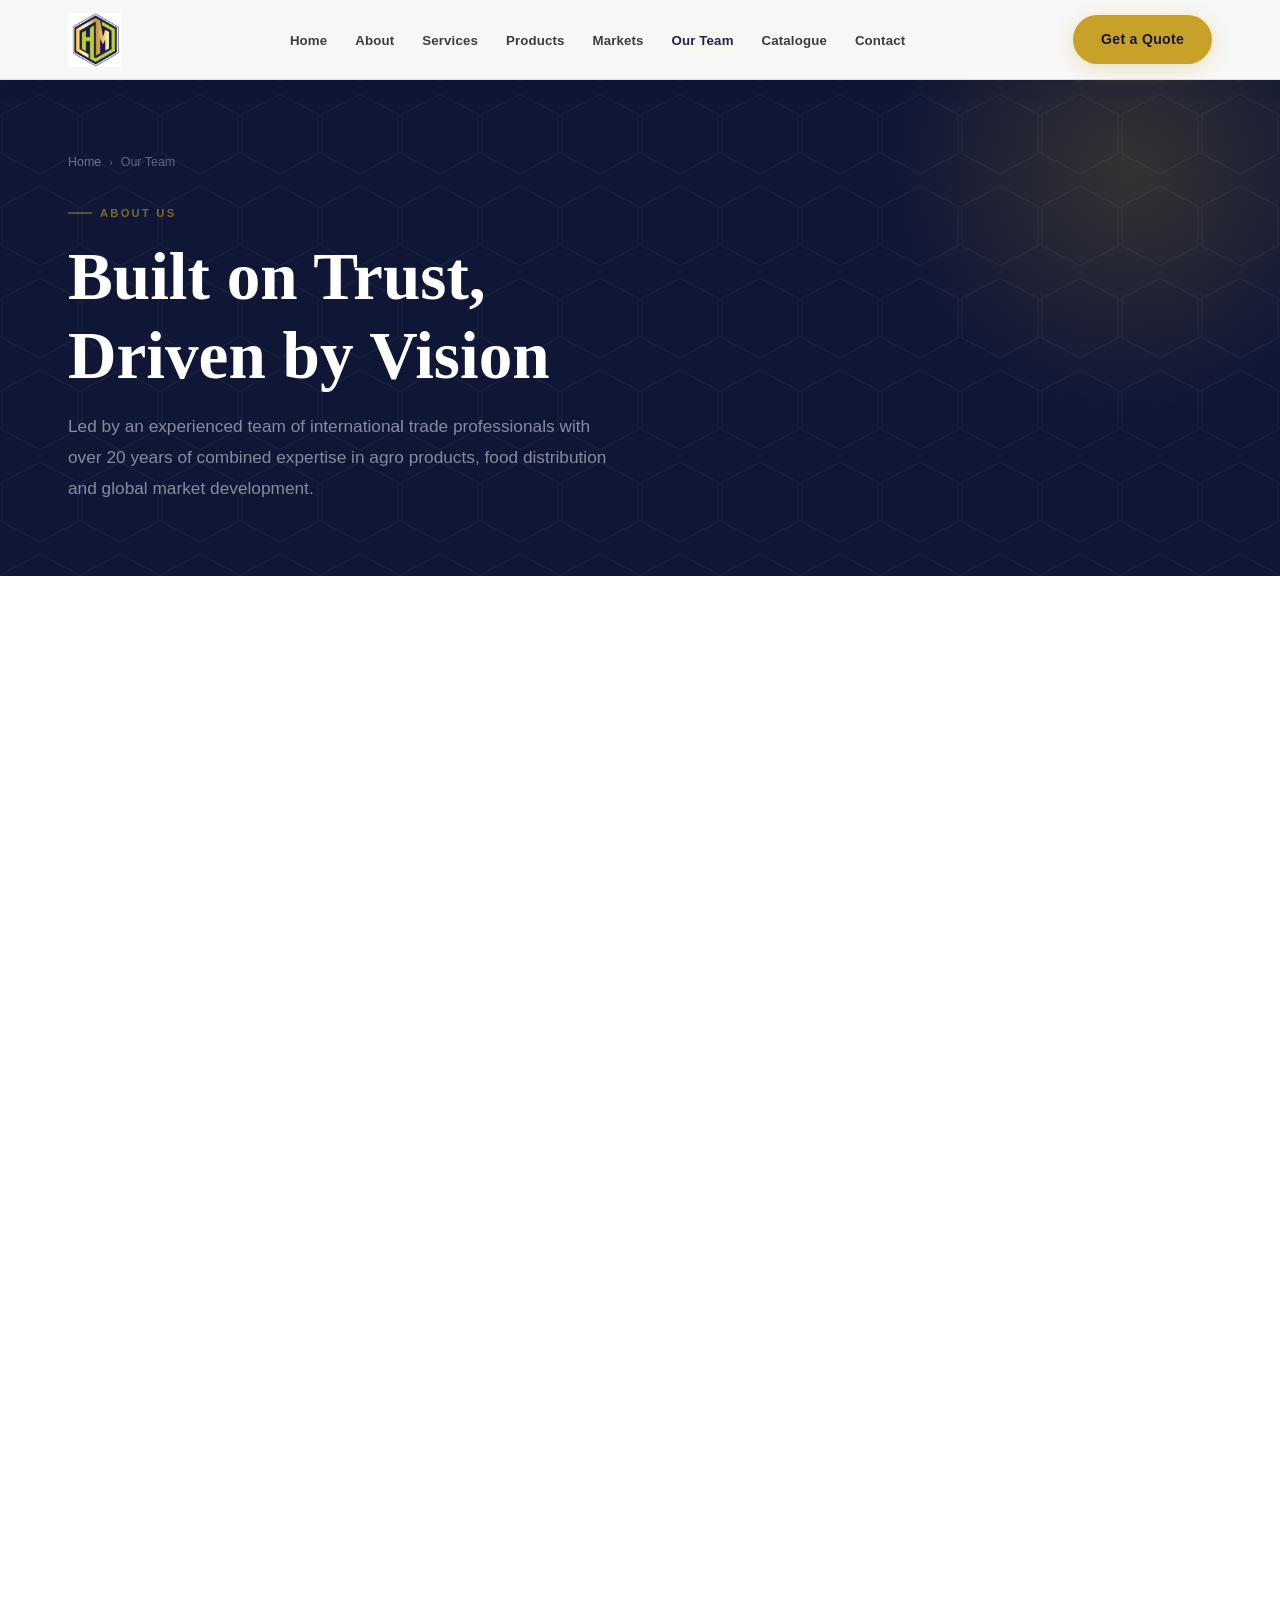
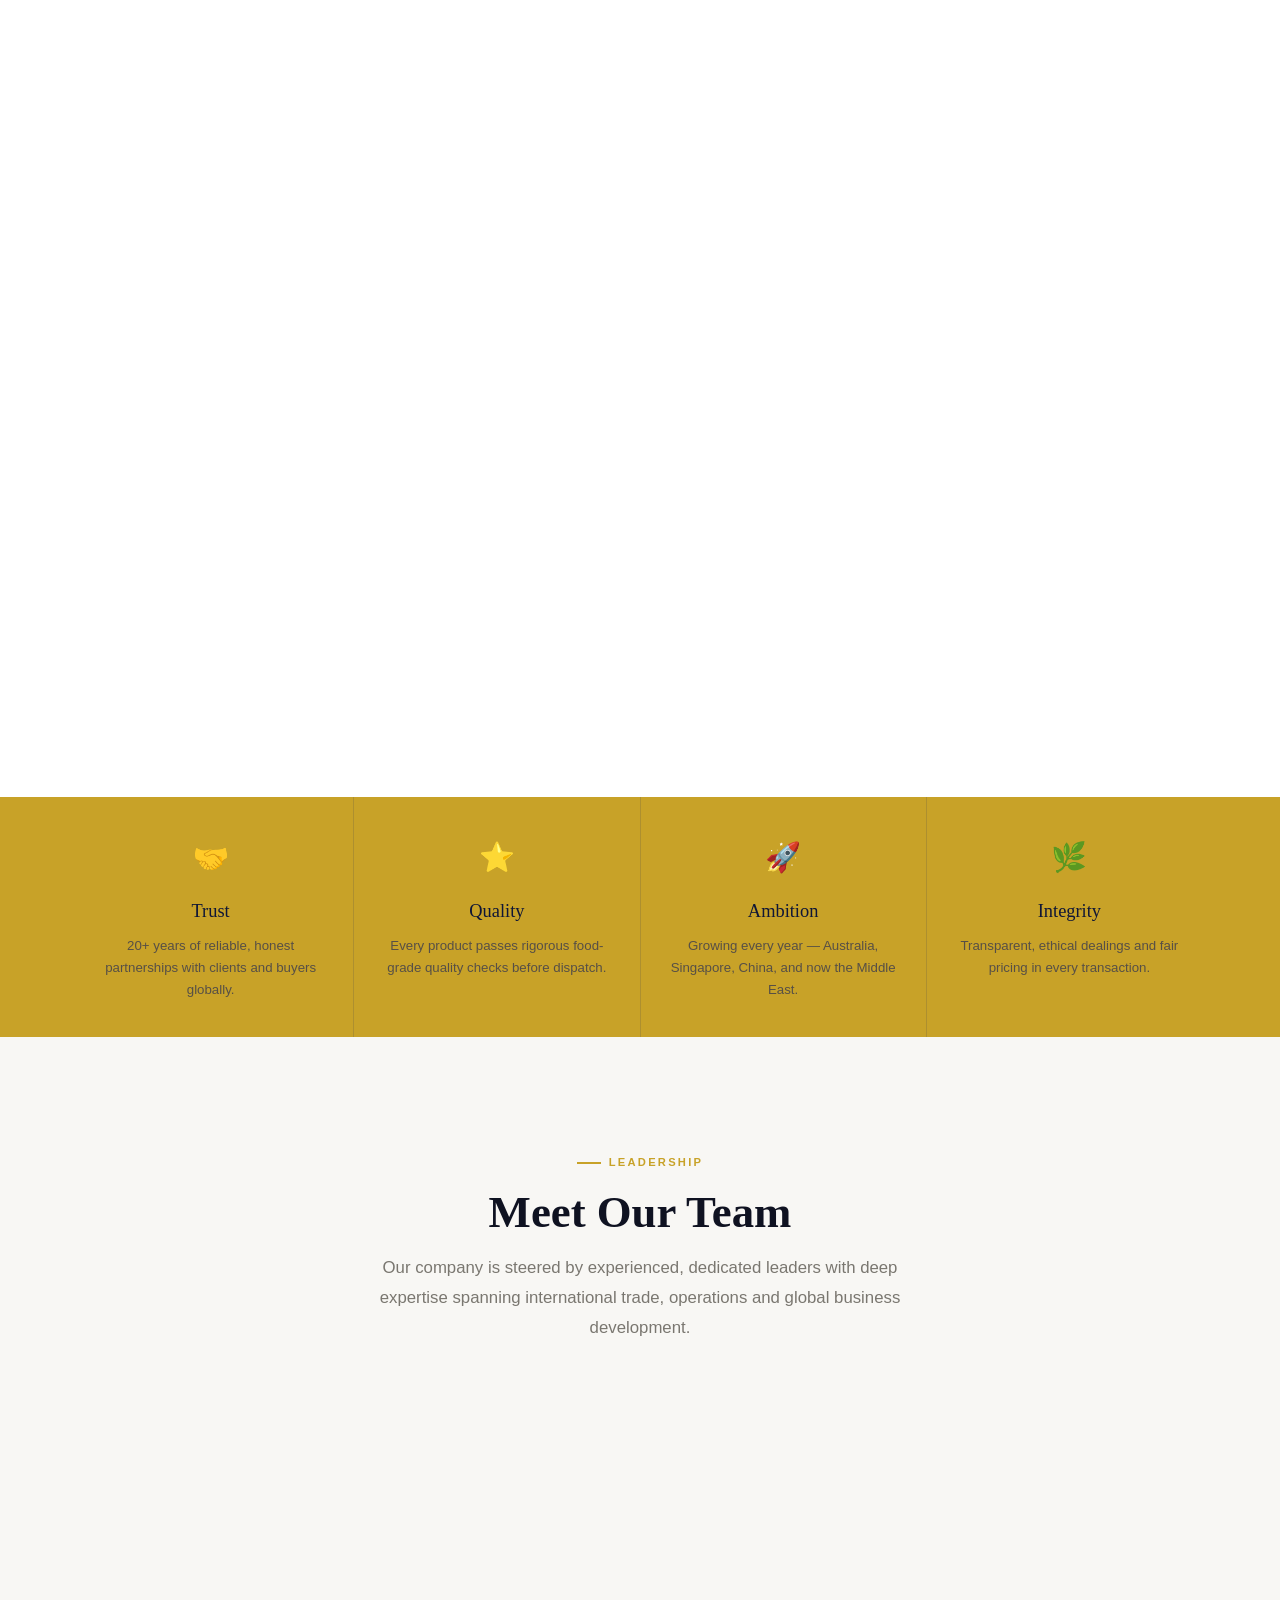
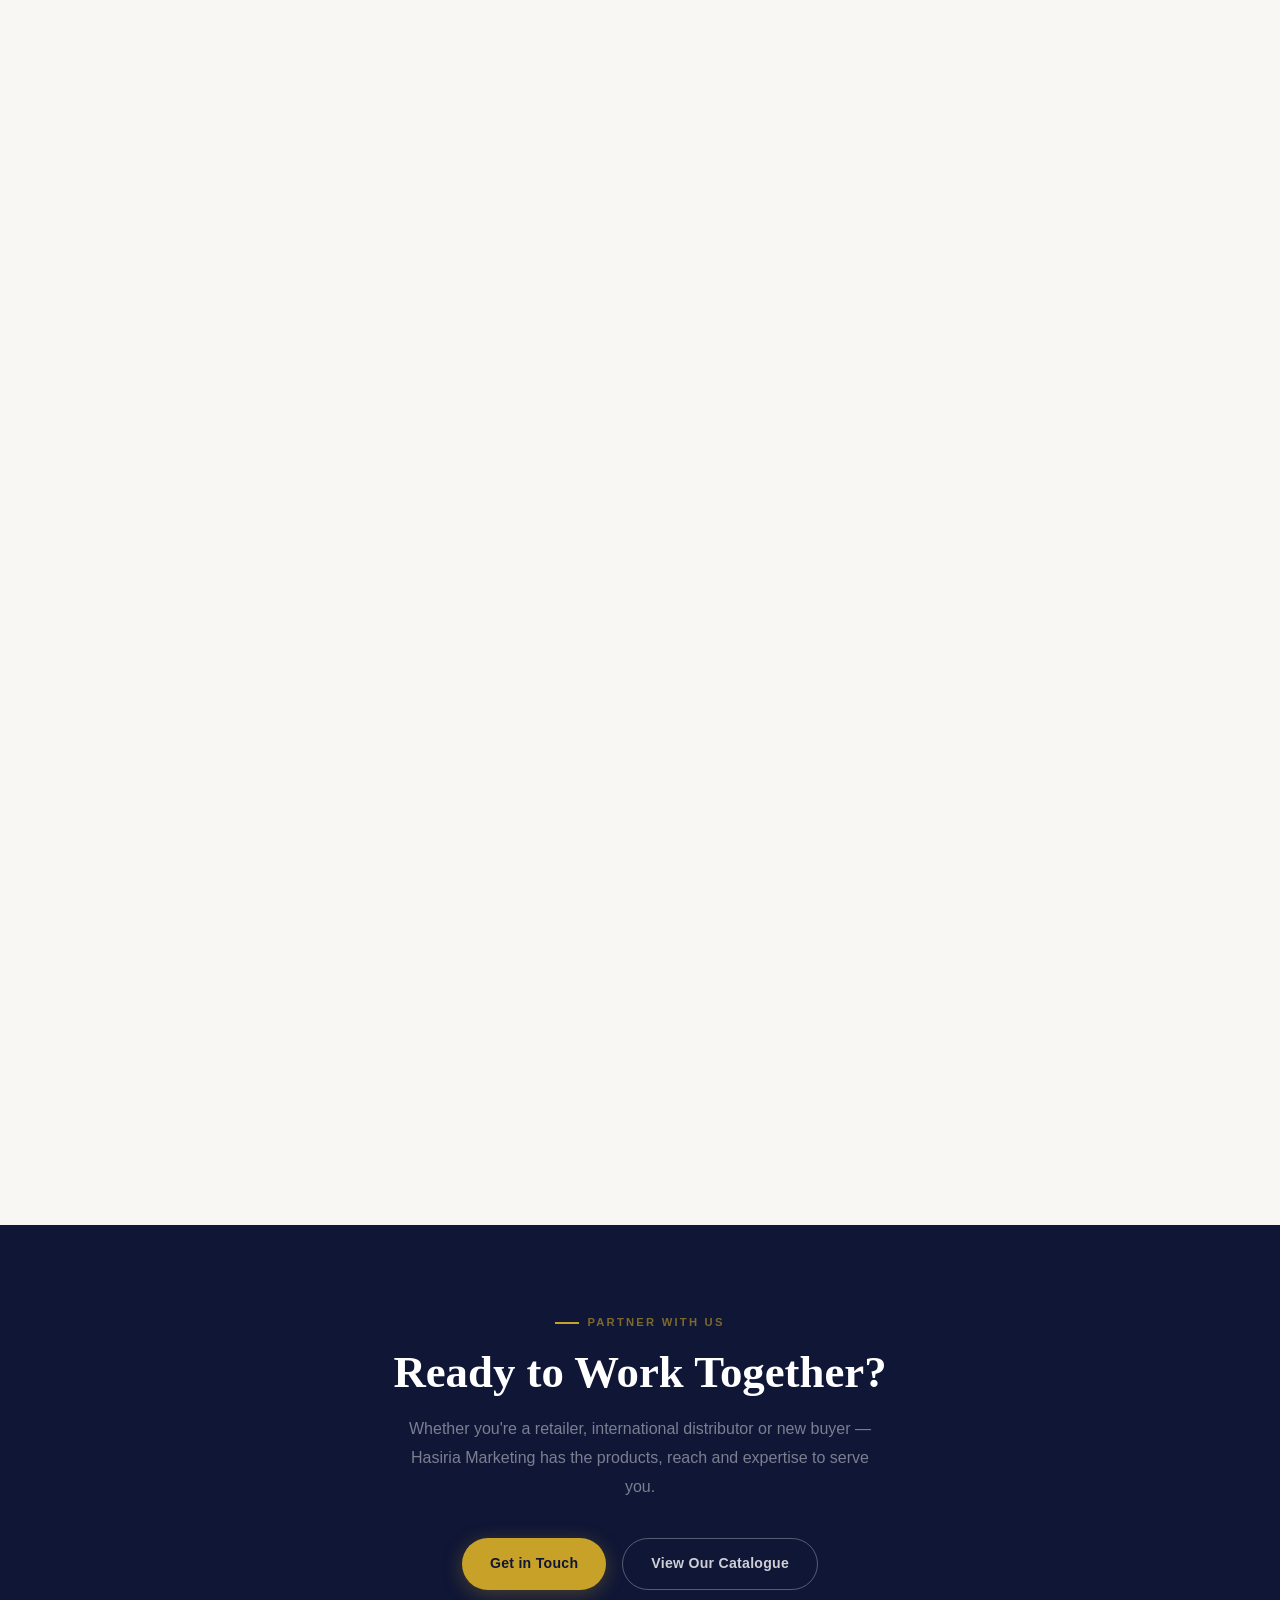
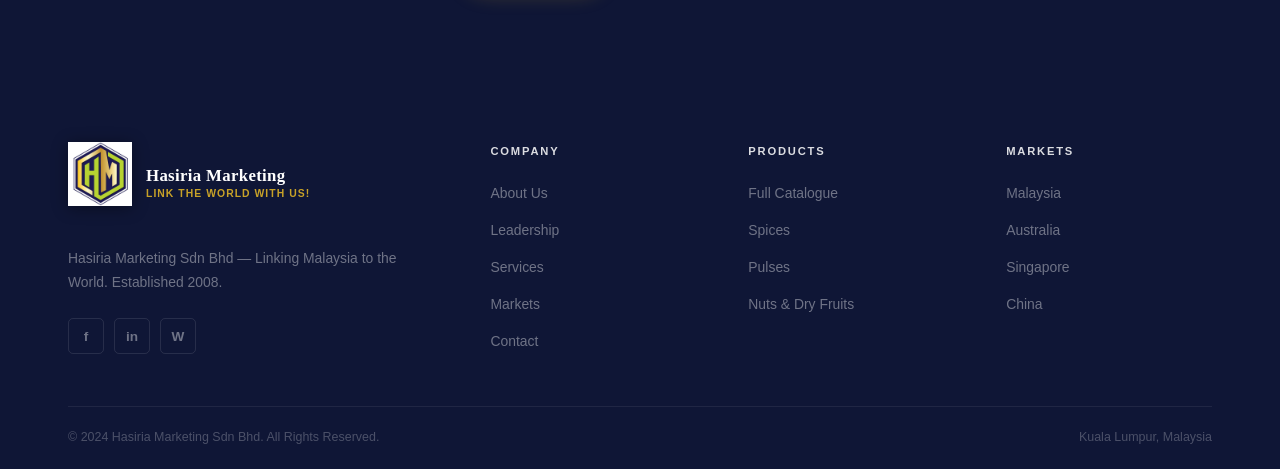
==== commit 732ea1e1: "About us - changes Akash bill bright" ====
--- a/about.html
+++ b/about.html
@@ -4,7 +4,7 @@
   <meta charset="UTF-8"/>
   <meta name="viewport" content="width=device-width,initial-scale=1.0"/>
   <title>Our Team — Hasiria Marketing Sdn Bhd</title>
-  <meta name="description" content="Meet the leadership team of Hasiria Marketing Sdn Bhd — CEO Mohamed Sharbudeen Ravoof, Director Thasneem Mubarack and UK Director Saajit Irfahn."/>
+  <meta name="description" content=" Meet the leadership team of Hasiria Marketing Sdn Bhd — CEO Mohamed Sharbudeen Ravoof, Director Thasneem Mubarack and UK Director Saajit Irfahn."/>
   <!-- ── Security & Production Meta ── -->
   <meta http-equiv="X-Content-Type-Options" content="nosniff"/>
   <meta http-equiv="X-Frame-Options" content="SAMEORIGIN"/>
@@ -28,12 +28,12 @@
   <meta property="og:image" content="../images/logo.png"/>
   <meta name="robots" content="index, follow"/>
   <meta name="theme-color" content="#1a2456"/>
-  <link rel="icon" href="../images/logo.png" type="image/png"/>
-  <link rel="apple-touch-icon" href="../images/logo.png"/>
+  <link rel="icon" href="logo.png" type="image/png"/>
+  <link rel="apple-touch-icon" href="logo.png"/>
   <link rel="canonical" href="https://www.hasiriamarketing.com/pages/about.html"/>
   <link rel="preconnect" href="https://fonts.googleapis.com"/>
   <link rel="preconnect" href="https://fonts.gstatic.com" crossorigin/>
-  <link rel="stylesheet" href="../css/style.css"/>
+  <link rel="stylesheet" href="style.css"/>
   <style>
     .team-grid{display:grid;grid-template-columns:repeat(3,1fr);gap:28px}
     @media(max-width:900px){.team-grid{grid-template-columns:1fr 1fr}}
@@ -65,16 +65,16 @@
 <!-- NAVBAR -->
 <nav class="navbar scrolled" id="navbar">
   <div class="container nav-inner">
-    <a href="../index.html" class="nav-logo"><img src="../images/logo.png" alt="Hasiria Marketing"/></a>
+    <a href="index.html" class="nav-logo"><img src="logo.png" alt="Hasiria Marketing"/></a>
     <ul class="nav-links">
-      <li><a href="../index.html">Home</a></li>
-      <li><a href="../index.html#about">About</a></li>
-      <li><a href="../index.html#services">Services</a></li>
-      <li><a href="../index.html#products">Products</a></li>
-      <li><a href="../index.html#markets">Markets</a></li>
+      <li><a href="index.html">Home</a></li>
+      <li><a href="index.html#about">About</a></li>
+      <li><a href="index.html#services">Services</a></li>
+      <li><a href="index.html#products">Products</a></li>
+      <li><a href="index.html#markets">Markets</a></li>
       <li><a href="about.html" class="active">Our Team</a></li>
       <li><a href="products.html">Catalogue</a></li>
-      <li><a href="../index.html#contact">Contact</a></li>
+      <li><a href="index.html#contact">Contact</a></li>
     </ul>
     <div class="nav-right">
       <a href="../index.html#contact" class="btn btn-primary">Get a Quote</a>
@@ -83,15 +83,15 @@
   </div>
 </nav>
 <nav class="mobile-nav" id="mobileNav">
-  <a href="../index.html">Home</a>
-  <a href="../index.html#about">About</a>
-  <a href="../index.html#services">Services</a>
-  <a href="../index.html#products">Products</a>
-  <a href="../index.html#markets">Markets</a>
+  <a href="index.html">Home</a>
+  <a href="index.html#about">About</a>
+  <a href="index.html#services">Services</a>
+  <a href="index.html#products">Products</a>
+  <a href="index.html#markets">Markets</a>
   <a href="about.html">Our Team</a>
   <a href="products.html">Catalogue</a>
-  <a href="../index.html#contact">Contact</a>
-  <a href="../index.html#contact" class="btn btn-primary">Get a Quote</a>
+  <a href="index.html#contact">Contact</a>
+  <a href="index.html#contact" class="btn btn-primary">Get a Quote</a>
 </nav>
 
 
@@ -206,7 +206,7 @@
       <!-- CEO -->
       <div class="leader-card reveal">
         <div class="leader-photo">
-          <img src="../images/ceo.jpg" alt="Mohamed Sharbudeen Mohamed Ravoof — CEO"/>
+          <img src="ceo.jpg" alt="Mohamed Sharbudeen Mohamed Ravoof — CEO"/>
         </div>
         <div class="leader-body">
           <div class="leader-role">Founder &amp; Chief Executive Officer</div>
@@ -230,7 +230,7 @@
       <!-- Director Malaysia -->
       <div class="leader-card reveal rv1">
         <div class="leader-photo">
-          <img src="../images/thasneem.jpg" alt="Thasneem Mubarack — Director Malaysia"/>
+          <img src="thasneem.jpg" alt="Thasneem Mubarack — Director Malaysia"/>
         </div>
         <div class="leader-body">
           <div class="leader-role">Director — Malaysia Operations</div>
@@ -254,7 +254,7 @@
       <!-- Director UK -->
       <div class="leader-card reveal rv2">
         <div class="leader-photo">
-          <img src="../images/saajit.jpg" alt="Saajit Irfahn — Director UK"/>
+          <img src="saajit.jpg" alt="Saajit Irfahn — Director UK"/>
         </div>
         <div class="leader-body">
           <div class="leader-role">Director — International Business Development</div>
@@ -314,7 +314,7 @@
     <h2>Ready to Work Together?</h2>
     <p>Whether you're a retailer, international distributor or new buyer — Hasiria Marketing has the products, reach and expertise to serve you.</p>
     <div class="cta-btns">
-      <a href="../index.html#contact" class="btn btn-primary">Get in Touch</a>
+      <a href="index.html#contact" class="btn btn-primary">Get in Touch</a>
       <a href="products.html" class="btn btn-outline-white">View Our Catalogue</a>
     </div>
   </div>
@@ -326,8 +326,8 @@
   <div class="container">
     <div class="footer-top">
       <div class="footer-brand">
-        <a href="../index.html" class="footer-logo-wrap">
-          <img class="footer-logo" src="../images/logo.png" alt="Hasiria Marketing Sdn Bhd"/>
+        <a href="index.html" class="footer-logo-wrap">
+          <img class="footer-logo" src="logo.png" alt="Hasiria Marketing Sdn Bhd"/>
           <div class="footer-logo-text">
             <span class="flt-name">Hasiria Marketing</span>
             <span class="flt-tag">Link the world with us!</span>
@@ -338,14 +338,14 @@
           <a href="#" class="social-btn">f</a><a href="#" class="social-btn">in</a><a href="#" class="social-btn">W</a>
         </div>
       </div>
-      <div class="footer-col"><h5>Company</h5><ul><li><a href="../index.html#about">About Us</a></li><li><a href="about.html">Leadership</a></li><li><a href="../index.html#services">Services</a></li><li><a href="../index.html#markets">Markets</a></li><li><a href="../index.html#contact">Contact</a></li></ul></div>
+      <div class="footer-col"><h5>Company</h5><ul><li><a href="index.html#about">About Us</a></li><li><a href="about.html">Leadership</a></li><li><a href="../index.html#services">Services</a></li><li><a href="../index.html#markets">Markets</a></li><li><a href="../index.html#contact">Contact</a></li></ul></div>
       <div class="footer-col"><h5>Products</h5><ul><li><a href="products.html">Full Catalogue</a></li><li><a href="products.html#spices">Spices</a></li><li><a href="products.html#pulses">Pulses</a></li><li><a href="products.html#nuts">Nuts &amp; Dry Fruits</a></li></ul></div>
-      <div class="footer-col"><h5>Markets</h5><ul><li><a href="../index.html#markets">Malaysia</a></li><li><a href="../index.html#markets">Australia</a></li><li><a href="../index.html#markets">Singapore</a></li><li><a href="../index.html#markets">China</a></li></ul></div>
+      <div class="footer-col"><h5>Markets</h5><ul><li><a href="index.html#markets">Malaysia</a></li><li><a href="../index.html#markets">Australia</a></li><li><a href="../index.html#markets">Singapore</a></li><li><a href="../index.html#markets">China</a></li></ul></div>
     </div>
     <div class="footer-bottom"><span>© 2024 Hasiria Marketing Sdn Bhd. All Rights Reserved.</span><span>Kuala Lumpur, Malaysia</span></div>
   </div>
 </footer>
 
-<script src="../js/main.js"></script>
+<script src="main.js"></script>
 </body>
 </html>
--- a/style.css
+++ b/style.css
@@ -0,0 +1,666 @@
+/* ================================================================
+   HASIRIA MARKETING SDN BHD — style.css v3.0
+   Brand: Navy · Gold · Green · White
+   Font: Playfair Display + Plus Jakarta Sans
+   ================================================================ */
+
+@import url('https://fonts.googleapis.com/css2?family=Playfair+Display:ital,wght@0,400;0,600;0,700;0,800;1,400;1,600&family=Plus+Jakarta+Sans:wght@300;400;500;600;700&display=swap');
+
+/* ── TOKENS ── */
+:root {
+  /* Brand palette extracted from new hexagonal logo */
+  --navy:        #1a2456;
+  --navy-dark:   #0f1636;
+  --navy-mid:    #243070;
+  --gold:        #c8a228;
+  --gold-light:  #e8c84a;
+  --gold-pale:   #faf5e4;
+  --green:       #6db33f;
+  --green-dark:  #4a8c24;
+  --green-pale:  #edf7e4;
+
+  --white:       #ffffff;
+  --off-white:   #f8f7f4;
+  --light:       #f0ede8;
+  --border:      #e5e1d8;
+  --border-dark: #ccc7bc;
+
+  --text-dark:   #0f1221;
+  --text-body:   #3c3c3c;
+  --text-muted:  #7a7770;
+  --text-light:  #aeaaa3;
+
+  --font-display: 'Playfair Display', Georgia, serif;
+  --font-body:    'Plus Jakarta Sans', sans-serif;
+
+  --nav-h:     80px;
+  --r:         14px;
+  --r-sm:      8px;
+  --r-xs:      5px;
+
+  --sh-xs:  0 1px 4px rgba(0,0,0,0.05);
+  --sh-sm:  0 3px 14px rgba(0,0,0,0.07);
+  --sh-md:  0 8px 32px rgba(0,0,0,0.10);
+  --sh-lg:  0 20px 60px rgba(0,0,0,0.14);
+  --sh-xl:  0 32px 80px rgba(0,0,0,0.18);
+
+  --ease:        cubic-bezier(0.4,0,0.2,1);
+  --ease-spring: cubic-bezier(0.34,1.56,0.64,1);
+}
+
+/* ── RESET ── */
+*,*::before,*::after{margin:0;padding:0;box-sizing:border-box}
+html{scroll-behavior:smooth;font-size:16px;-webkit-text-size-adjust:100%}
+body{font-family:var(--font-body);background:var(--white);color:var(--text-body);line-height:1.7;overflow-x:hidden}
+img{display:block;max-width:100%;height:auto}
+a{text-decoration:none;color:inherit;transition:all .25s var(--ease)}
+ul{list-style:none}
+button{font-family:var(--font-body);cursor:pointer;border:none;background:none}
+input,select,textarea{font-family:var(--font-body)}
+
+/* ── TYPE ── */
+h1,h2,h3,h4{font-family:var(--font-display);color:var(--text-dark);line-height:1.18}
+h1{font-size:clamp(2.5rem,5.5vw,4.2rem);font-weight:800}
+h2{font-size:clamp(1.9rem,3.5vw,3rem);font-weight:700}
+h3{font-size:clamp(1.15rem,2vw,1.4rem);font-weight:600}
+h4{font-size:1rem;font-family:var(--font-body);font-weight:600}
+p{color:var(--text-body);line-height:1.78}
+
+/* ── UTILITY ── */
+.container{max-width:1200px;margin:0 auto;padding:0 28px}
+.section{padding:108px 0}
+.section-sm{padding:72px 0}
+.text-center{text-align:center}
+
+.eyebrow{
+  display:inline-flex;align-items:center;gap:8px;
+  font-size:.7rem;font-weight:700;letter-spacing:.2em;text-transform:uppercase;
+  color:var(--gold);margin-bottom:14px;
+}
+.eyebrow::before{content:'';display:inline-block;width:24px;height:2px;background:var(--gold)}
+
+.section-sub{
+  font-size:1.05rem;color:var(--text-muted);
+  max-width:580px;margin:0 auto 60px;line-height:1.8;
+}
+
+/* ── REVEAL ── */
+.reveal{opacity:0;transform:translateY(32px);transition:opacity .7s var(--ease),transform .7s var(--ease)}
+.reveal.visible{opacity:1;transform:translateY(0)}
+.rv1{transition-delay:.1s}.rv2{transition-delay:.2s}.rv3{transition-delay:.3s}.rv4{transition-delay:.4s}
+
+/* ── BUTTONS ── */
+.btn{
+  display:inline-flex;align-items:center;gap:8px;
+  padding:13px 28px;border-radius:50px;
+  font-size:.88rem;font-weight:600;letter-spacing:.02em;
+  transition:all .28s var(--ease);white-space:nowrap;cursor:pointer;
+}
+.btn-primary{background:var(--gold);color:var(--navy-dark);box-shadow:0 4px 20px rgba(200,162,40,.3)}
+.btn-primary:hover{background:var(--gold-light);transform:translateY(-2px);box-shadow:0 8px 28px rgba(200,162,40,.4)}
+.btn-navy{background:var(--navy);color:var(--white)}
+.btn-navy:hover{background:var(--navy-mid);transform:translateY(-2px);box-shadow:var(--sh-md)}
+.btn-outline{background:transparent;color:var(--navy);border:1.5px solid var(--navy)}
+.btn-outline:hover{background:var(--navy);color:var(--white);transform:translateY(-2px)}
+.btn-white{background:var(--white);color:var(--navy);box-shadow:var(--sh-sm)}
+.btn-white:hover{transform:translateY(-2px);box-shadow:var(--sh-md)}
+.btn-outline-white{background:transparent;color:rgba(255,255,255,.8);border:1.5px solid rgba(255,255,255,.3)}
+.btn-outline-white:hover{background:rgba(255,255,255,.1);border-color:rgba(255,255,255,.6);color:#fff}
+
+/* ================================================================
+   NAVBAR
+   ================================================================ */
+.navbar{
+  position:fixed;top:0;left:0;right:0;height:var(--nav-h);z-index:1000;
+  background:rgba(255,255,255,.97);backdrop-filter:blur(20px);-webkit-backdrop-filter:blur(20px);
+  border-bottom:1px solid transparent;transition:border-color .3s,box-shadow .3s;
+}
+.navbar.scrolled{border-color:var(--border);box-shadow:0 2px 24px rgba(0,0,0,.07)}
+.nav-inner{height:100%;display:flex;align-items:center;justify-content:space-between;gap:24px}
+.nav-logo img{height:54px;width:auto;object-fit:contain}
+.nav-links{display:flex;align-items:center;gap:2px}
+.nav-links a{font-size:.83rem;font-weight:600;padding:7px 13px;border-radius:50px;color:var(--text-body);letter-spacing:.01em}
+.nav-links a:hover,.nav-links a.active{color:var(--navy);background:var(--off-white)}
+.nav-right{display:flex;align-items:center;gap:12px;flex-shrink:0}
+.hamburger{display:none;flex-direction:column;gap:5px;padding:6px;cursor:pointer}
+.hamburger span{display:block;width:22px;height:2px;background:var(--navy);border-radius:2px;transition:all .3s var(--ease)}
+.hamburger.open span:nth-child(1){transform:rotate(45deg) translate(5px,5px)}
+.hamburger.open span:nth-child(2){opacity:0}
+.hamburger.open span:nth-child(3){transform:rotate(-45deg) translate(5px,-5px)}
+.mobile-nav{
+  display:none;position:fixed;top:var(--nav-h);left:0;right:0;
+  background:var(--white);border-bottom:1px solid var(--border);
+  padding:20px 28px 28px;z-index:999;box-shadow:var(--sh-md);
+  flex-direction:column;gap:4px;
+}
+.mobile-nav.open{display:flex}
+.mobile-nav a{font-size:.93rem;font-weight:500;padding:11px 14px;border-radius:var(--r-sm);color:var(--text-body)}
+.mobile-nav a:hover{background:var(--off-white);color:var(--navy)}
+.mobile-nav .btn{margin-top:12px;justify-content:center}
+
+/* ================================================================
+   HERO
+   ================================================================ */
+.hero{
+  min-height:100vh;padding-top:var(--nav-h);
+  background:var(--navy-dark);
+  display:flex;align-items:center;
+  position:relative;overflow:hidden;
+}
+/* Diagonal gold accent */
+.hero::before{
+  content:'';position:absolute;
+  bottom:-100px;right:-120px;
+  width:600px;height:600px;border-radius:50%;
+  background:radial-gradient(circle,rgba(200,162,40,.18) 0%,transparent 70%);
+  pointer-events:none;
+}
+/* Green subtle blob */
+.hero::after{
+  content:'';position:absolute;
+  top:-80px;left:-100px;
+  width:450px;height:450px;border-radius:50%;
+  background:radial-gradient(circle,rgba(109,179,63,.1) 0%,transparent 70%);
+  pointer-events:none;
+}
+/* Hex pattern overlay */
+.hero-pattern{
+  position:absolute;inset:0;
+  opacity:.04;pointer-events:none;
+  background-image:url("data:image/svg+xml,%3Csvg xmlns='http://www.w3.org/2000/svg' width='80' height='92' viewBox='0 0 80 92'%3E%3Cpolygon points='40,2 78,22 78,62 40,82 2,62 2,22' fill='none' stroke='white' stroke-width='1.5'/%3E%3C/svg%3E");
+  background-size:80px 92px;
+}
+
+.hero-inner{
+  position:relative;z-index:1;
+  display:grid;grid-template-columns:1fr 1fr;gap:72px;align-items:center;
+  padding:80px 0;
+}
+.hero-copy{}
+.hero-badge{
+  display:inline-flex;align-items:center;gap:10px;
+  background:rgba(255,255,255,.07);border:1px solid rgba(255,255,255,.12);
+  border-radius:50px;padding:7px 18px 7px 10px;
+  font-size:.75rem;font-weight:600;color:rgba(255,255,255,.7);
+  margin-bottom:28px;letter-spacing:.04em;
+}
+.hero-badge .pulse-dot{
+  width:8px;height:8px;border-radius:50%;background:var(--green);
+  animation:pulse 2.2s ease-in-out infinite;
+}
+@keyframes pulse{0%,100%{opacity:1;transform:scale(1)}50%{opacity:.4;transform:scale(.6)}}
+.hero h1{color:var(--white);margin-bottom:10px;letter-spacing:-.01em}
+.hero h1 span{
+  background:linear-gradient(135deg,var(--gold),var(--gold-light));
+  -webkit-background-clip:text;-webkit-text-fill-color:transparent;background-clip:text;
+}
+.hero-tagline{
+  font-family:var(--font-display);font-style:italic;
+  font-size:clamp(1rem,2vw,1.3rem);color:rgba(255,255,255,.5);
+  margin-bottom:24px;
+}
+.hero-desc{font-size:1.05rem;color:rgba(255,255,255,.6);max-width:480px;margin-bottom:38px;line-height:1.8}
+.hero-actions{display:flex;gap:14px;flex-wrap:wrap;margin-bottom:56px}
+
+.hero-stats{
+  display:grid;grid-template-columns:repeat(3,1fr);
+  gap:0;border-top:1px solid rgba(255,255,255,.1);padding-top:36px;
+}
+.hero-stat{padding-right:24px;border-right:1px solid rgba(255,255,255,.1);margin-right:24px}
+.hero-stat:last-child{border-right:none;margin-right:0;padding-right:0}
+.stat-num{font-family:var(--font-display);font-size:2.2rem;font-weight:800;color:var(--gold);line-height:1}
+.stat-label{font-size:.72rem;color:rgba(255,255,255,.45);margin-top:6px;letter-spacing:.04em;line-height:1.4}
+
+/* Hero visual side */
+.hero-visual{position:relative}
+.hero-img-stack{position:relative;height:560px}
+.hero-img-main{
+  position:absolute;top:0;right:0;width:85%;height:460px;
+  border-radius:var(--r);overflow:hidden;box-shadow:var(--sh-xl);
+  border:1px solid rgba(255,255,255,.08);
+}
+.hero-img-main img{width:100%;height:100%;object-fit:cover}
+.hero-img-secondary{
+  position:absolute;bottom:0;left:0;width:52%;height:280px;
+  border-radius:var(--r);overflow:hidden;
+  border:3px solid var(--navy-dark);box-shadow:var(--sh-xl);
+}
+.hero-img-secondary img{width:100%;height:100%;object-fit:cover}
+.hero-float{
+  position:absolute;
+  background:var(--white);border-radius:var(--r-sm);
+  padding:12px 18px;box-shadow:var(--sh-md);
+  display:flex;align-items:center;gap:10px;white-space:nowrap;
+  animation:floaty 4s ease-in-out infinite;
+}
+.hero-float:nth-child(3){top:24px;left:-10px;animation-delay:0s}
+.hero-float:nth-child(4){bottom:110px;right:-14px;animation-delay:1.8s}
+@keyframes floaty{0%,100%{transform:translateY(0)}50%{transform:translateY(-9px)}}
+.hf-icon{width:32px;height:32px;border-radius:var(--r-xs);display:flex;align-items:center;justify-content:center;font-size:1rem}
+.hf-icon.gold{background:var(--gold-pale)}
+.hf-icon.green{background:var(--green-pale)}
+.hf-title{font-size:.8rem;font-weight:700;color:var(--text-dark)}
+.hf-sub{font-size:.7rem;color:var(--text-muted);margin-top:1px}
+
+/* ================================================================
+   TICKER
+   ================================================================ */
+.ticker{background:var(--gold);padding:13px 0;overflow:hidden}
+.ticker-track{display:flex;animation:ticker 28s linear infinite;width:max-content}
+.ticker-item{
+  display:flex;align-items:center;gap:14px;padding:0 32px;
+  font-size:.72rem;font-weight:700;letter-spacing:.14em;text-transform:uppercase;
+  color:var(--navy-dark);white-space:nowrap;border-right:1px solid rgba(26,36,86,.15);
+}
+.ticker-item .ti-star{color:var(--navy-dark);font-size:.55rem;opacity:.5}
+@keyframes ticker{from{transform:translateX(0)}to{transform:translateX(-50%)}}
+
+/* ================================================================
+   ABOUT HOME
+   ================================================================ */
+.about-home{background:var(--off-white)}
+.about-grid{display:grid;grid-template-columns:1fr 1fr;gap:80px;align-items:center}
+.about-visual{position:relative}
+.about-img-wrap{
+  position:relative;border-radius:var(--r);overflow:hidden;
+  height:500px;box-shadow:var(--sh-lg);
+}
+.about-img-wrap img{width:100%;height:100%;object-fit:cover}
+.about-img-badge{
+  position:absolute;bottom:-16px;right:-16px;
+  background:var(--navy);color:var(--white);
+  border-radius:var(--r-sm);padding:24px 28px;text-align:center;
+  box-shadow:var(--sh-md);border:3px solid var(--white);
+}
+.badge-big{font-family:var(--font-display);font-size:2.5rem;font-weight:800;color:var(--gold);line-height:1}
+.badge-lbl{font-size:.72rem;color:rgba(255,255,255,.6);margin-top:5px;letter-spacing:.06em}
+
+.about-text{}
+.about-text p{color:var(--text-muted);margin-bottom:18px;line-height:1.85}
+.obj-list{margin-top:30px;display:flex;flex-direction:column;gap:16px}
+.obj-item{display:flex;gap:14px;align-items:flex-start}
+.obj-num{
+  width:28px;height:28px;border-radius:50%;
+  background:var(--gold-pale);color:var(--gold);
+  font-size:.72rem;font-weight:800;display:flex;align-items:center;justify-content:center;
+  flex-shrink:0;margin-top:3px;border:1.5px solid rgba(200,162,40,.3);
+}
+.obj-txt{font-size:.92rem;color:var(--text-body);line-height:1.65}
+.about-actions{margin-top:36px;display:flex;gap:14px;flex-wrap:wrap}
+
+/* ================================================================
+   SERVICES
+   ================================================================ */
+.services-grid{display:grid;grid-template-columns:repeat(3,1fr);gap:22px}
+.svc-card{
+  background:var(--white);border:1px solid var(--border);border-radius:var(--r);
+  padding:36px 28px;transition:all .3s var(--ease);position:relative;overflow:hidden;
+}
+.svc-card::before{
+  content:'';position:absolute;top:0;left:0;right:0;height:3px;
+  background:linear-gradient(90deg,var(--gold),var(--green));
+  transform:scaleX(0);transform-origin:left;transition:transform .35s var(--ease);
+}
+.svc-card:hover{transform:translateY(-6px);box-shadow:var(--sh-md);border-color:transparent}
+.svc-card:hover::before{transform:scaleX(1)}
+.svc-icon{
+  width:52px;height:52px;border-radius:var(--r-sm);
+  background:linear-gradient(135deg,var(--gold-pale),#fff7d6);
+  display:flex;align-items:center;justify-content:center;font-size:1.5rem;
+  margin-bottom:20px;border:1px solid rgba(200,162,40,.2);
+}
+.svc-card h3{font-size:1.05rem;margin-bottom:10px}
+.svc-card p{font-size:.9rem;color:var(--text-muted);line-height:1.72;margin-bottom:0}
+
+/* ================================================================
+   PRODUCTS (sidebar tab layout)
+   ================================================================ */
+.products{background:var(--off-white)}
+.products-layout{display:grid;grid-template-columns:220px 1fr;gap:36px;align-items:start}
+.products-sidebar{position:sticky;top:calc(var(--nav-h) + 24px)}
+.products-sidebar-title{
+  font-size:.68rem;font-weight:700;letter-spacing:.14em;text-transform:uppercase;
+  color:var(--text-muted);margin-bottom:12px;padding-left:4px;
+}
+.tab-list{display:flex;flex-direction:column;gap:4px}
+.tab-btn{
+  display:flex;align-items:center;gap:11px;width:100%;
+  padding:11px 14px;border-radius:var(--r-sm);border:1px solid transparent;
+  background:transparent;font-size:.88rem;font-weight:500;color:var(--text-muted);
+  text-align:left;transition:all .2s var(--ease);cursor:pointer;
+}
+.tab-btn .tab-ico{font-size:1.1rem;flex-shrink:0}
+.tab-btn:hover{background:var(--white);color:var(--text-dark)}
+.tab-btn.active{background:var(--white);color:var(--navy);border-color:var(--border);box-shadow:var(--sh-xs);font-weight:600}
+.products-panel{display:none}.products-panel.active{display:block}
+.panel-header{display:flex;align-items:center;gap:16px;margin-bottom:28px;flex-wrap:wrap}
+.panel-ico{font-size:2rem}
+.panel-title{font-family:var(--font-display);font-size:1.8rem;margin-bottom:0}
+.panel-count{font-size:.78rem;color:var(--text-muted);margin-top:2px}
+.products-grid{display:grid;grid-template-columns:repeat(3,1fr);gap:12px}
+.prod-chip{
+  background:var(--white);border:1px solid var(--border);border-radius:var(--r-sm);
+  display:flex;align-items:center;gap:10px;
+  padding:12px 14px;font-size:.85rem;font-weight:500;color:var(--text-body);
+  transition:all .2s var(--ease);
+}
+.prod-chip img{width:36px;height:36px;border-radius:var(--r-xs);object-fit:cover;flex-shrink:0;background:var(--light)}
+.prod-chip:hover{border-color:var(--gold);color:var(--navy);transform:translateX(4px);box-shadow:var(--sh-xs)}
+
+/* ================================================================
+   SPICE GALLERY
+   ================================================================ */
+.spice-gallery-wrap{margin-top:72px}
+.spice-gallery{display:grid;grid-template-columns:repeat(4,1fr);gap:18px}
+.spice-card{
+  border-radius:var(--r);overflow:hidden;position:relative;
+  aspect-ratio:3/4;box-shadow:var(--sh-sm);transition:all .35s var(--ease);
+}
+.spice-card:hover{transform:scale(1.03);box-shadow:var(--sh-md);z-index:2}
+.spice-card img{width:100%;height:100%;object-fit:cover;transition:transform .5s var(--ease)}
+.spice-card:hover img{transform:scale(1.09)}
+.spice-label{
+  position:absolute;bottom:0;left:0;right:0;
+  background:linear-gradient(transparent,rgba(15,22,54,.85));
+  padding:28px 16px 16px;color:var(--white);
+  font-size:.82rem;font-weight:600;letter-spacing:.03em;
+}
+
+/* ================================================================
+   MARKETS — Country image cards
+   ================================================================ */
+.markets{background:var(--navy-dark)}
+.markets .eyebrow{color:rgba(200,162,40,.7)}
+.markets .eyebrow::before{background:rgba(200,162,40,.5)}
+.markets h2{color:var(--white)}
+.markets .section-sub{color:rgba(255,255,255,.45)}
+.markets-grid{display:grid;grid-template-columns:repeat(4,1fr);gap:18px}
+.mkt-card{
+  border-radius:var(--r);overflow:hidden;position:relative;
+  height:380px;transition:transform .35s var(--ease);cursor:pointer;
+}
+.mkt-card:hover{transform:translateY(-8px) scale(1.02);z-index:2}
+.mkt-card:hover .mkt-img{transform:scale(1.1)}
+.mkt-img-wrap{position:absolute;inset:0;overflow:hidden}
+.mkt-img{width:100%;height:100%;object-fit:cover;transition:transform .55s var(--ease)}
+.mkt-overlay{
+  position:absolute;inset:0;
+  background:linear-gradient(to top,rgba(10,14,40,.9) 0%,rgba(10,14,40,.25) 55%,transparent 100%);
+}
+.mkt-badge{
+  position:absolute;top:14px;right:14px;
+  padding:5px 12px;border-radius:50px;
+  font-size:.65rem;font-weight:700;letter-spacing:.08em;text-transform:uppercase;
+}
+.mkt-badge.active{background:var(--green);color:#fff}
+.mkt-badge.new{background:var(--gold);color:var(--navy-dark)}
+.mkt-badge.domestic{background:var(--navy-mid);color:#fff;border:1px solid rgba(255,255,255,.2)}
+.mkt-content{position:absolute;bottom:0;left:0;right:0;padding:22px 20px 20px}
+.mkt-flag{font-size:1.9rem;margin-bottom:8px;display:block}
+.mkt-name{font-family:var(--font-display);font-size:1.45rem;font-weight:700;color:var(--white);margin-bottom:3px;line-height:1.1}
+.mkt-city{font-size:.75rem;color:rgba(255,255,255,.5);letter-spacing:.05em}
+
+.markets-future{
+  margin-top:48px;text-align:center;
+  background:rgba(255,255,255,.04);border:1px solid rgba(255,255,255,.08);
+  border-radius:var(--r);padding:44px 36px;
+}
+.markets-future h3{font-family:var(--font-display);font-size:1.9rem;color:var(--white);margin-bottom:12px}
+.markets-future p{color:rgba(255,255,255,.45);max-width:540px;margin:0 auto 28px;line-height:1.8}
+
+/* ================================================================
+   WHY CHOOSE US STRIP
+   ================================================================ */
+.values-strip{background:var(--gold)}
+.values-inner{display:grid;grid-template-columns:repeat(4,1fr);gap:1px;background:rgba(26,36,86,.15)}
+.val-item{background:var(--gold);padding:36px 28px;text-align:center}
+.val-icon{font-size:1.8rem;margin-bottom:14px}
+.val-title{font-family:var(--font-display);font-size:1.15rem;color:var(--navy-dark);margin-bottom:8px}
+.val-desc{font-size:.83rem;color:rgba(26,36,86,.65);line-height:1.65}
+
+/* ================================================================
+   CONTACT
+   ================================================================ */
+.contact-wrap{display:grid;grid-template-columns:1fr 1.4fr;gap:64px;align-items:start}
+.contact-info h2{margin-bottom:14px}
+.contact-info .sub{font-size:1rem;color:var(--text-muted);margin-bottom:40px;line-height:1.8}
+.cdr{display:flex;align-items:center;gap:16px;padding:16px 0;border-bottom:1px solid var(--border)}
+.cdr:first-of-type{border-top:1px solid var(--border)}
+.cdr-icon{
+  width:42px;height:42px;border-radius:var(--r-sm);
+  background:var(--gold-pale);border:1px solid rgba(200,162,40,.25);
+  color:var(--gold);font-size:1rem;display:flex;align-items:center;justify-content:center;flex-shrink:0;
+}
+.cdr-label{font-size:.7rem;color:var(--text-muted);margin-bottom:3px;text-transform:uppercase;letter-spacing:.08em}
+.cdr-value{font-size:.93rem;font-weight:600;color:var(--text-dark)}
+.contact-form-box{background:var(--off-white);border:1px solid var(--border);border-radius:var(--r);padding:44px}
+.contact-form-box h3{margin-bottom:28px}
+.form-row{display:grid;grid-template-columns:1fr 1fr;gap:16px;margin-bottom:16px}
+.form-row.single{grid-template-columns:1fr}
+.form-group{display:flex;flex-direction:column;gap:7px}
+label{font-size:.78rem;font-weight:600;color:var(--text-body);letter-spacing:.03em}
+input,select,textarea{
+  padding:11px 16px;border:1.5px solid var(--border);border-radius:var(--r-sm);
+  background:var(--white);font-size:.9rem;color:var(--text-dark);outline:none;
+  transition:border-color .2s,box-shadow .2s;width:100%;
+}
+input:focus,select:focus,textarea:focus{border-color:var(--gold);box-shadow:0 0 0 3px rgba(200,162,40,.12)}
+textarea{resize:vertical;min-height:130px}
+select{
+  appearance:none;
+  background-image:url("data:image/svg+xml,%3Csvg xmlns='http://www.w3.org/2000/svg' width='12' height='7'%3E%3Cpath d='M1 1l5 5 5-5' stroke='%23888' stroke-width='1.5' fill='none' stroke-linecap='round'/%3E%3C/svg%3E");
+  background-repeat:no-repeat;background-position:right 14px center;padding-right:38px;
+}
+.form-submit .btn{width:100%;justify-content:center;padding:14px;font-size:.93rem}
+
+/* ================================================================
+   FOOTER
+   ================================================================ */
+.footer{background:var(--navy-dark);padding:72px 0 0}
+.footer-top{display:grid;grid-template-columns:1.8fr 1fr 1fr 1fr;gap:52px;padding-bottom:52px;border-bottom:1px solid rgba(255,255,255,.07)}
+.footer-logo{
+  height:64px;width:auto;margin-bottom:20px;
+  filter:drop-shadow(0 2px 8px rgba(0,0,0,.4));
+  opacity:1;
+  display:block;
+}
+.footer-logo-wrap{
+  display:inline-flex;align-items:center;gap:14px;margin-bottom:20px;
+  text-decoration:none;
+}
+.footer-logo-text{display:flex;flex-direction:column;line-height:1.2}
+.footer-logo-text .flt-name{
+  font-family:var(--font-display);font-size:1.05rem;font-weight:700;
+  color:var(--white);letter-spacing:.02em;
+}
+.footer-logo-text .flt-tag{
+  font-size:.65rem;color:var(--gold);letter-spacing:.1em;
+  text-transform:uppercase;font-weight:600;margin-top:2px;
+}
+.footer-brand p{font-size:.87rem;color:rgba(255,255,255,.4);line-height:1.75;margin-bottom:24px}
+.footer-social{display:flex;gap:10px}
+.social-btn{
+  width:36px;height:36px;border-radius:var(--r-xs);
+  border:1px solid rgba(255,255,255,.1);color:rgba(255,255,255,.4);
+  display:flex;align-items:center;justify-content:center;font-size:.85rem;font-weight:600;
+  transition:all .2s;
+}
+.social-btn:hover{border-color:var(--gold);color:var(--gold);background:rgba(200,162,40,.08)}
+.footer-col h5{
+  font-family:var(--font-body);font-size:.7rem;font-weight:700;
+  letter-spacing:.16em;text-transform:uppercase;color:rgba(255,255,255,.85);margin-bottom:18px;
+}
+.footer-col ul{display:flex;flex-direction:column;gap:10px}
+.footer-col ul a{font-size:.87rem;color:rgba(255,255,255,.4)}
+.footer-col ul a:hover{color:var(--gold)}
+.footer-bottom{
+  padding:20px 0;display:flex;align-items:center;justify-content:space-between;
+  font-size:.78rem;color:rgba(255,255,255,.25);flex-wrap:wrap;gap:12px;
+}
+.footer-bottom a{color:rgba(255,255,255,.35)}
+.footer-bottom a:hover{color:var(--gold)}
+
+/* ================================================================
+   PAGE HERO (inner pages)
+   ================================================================ */
+.page-hero{
+  padding-top:var(--nav-h);background:var(--navy-dark);
+  position:relative;overflow:hidden;
+}
+.page-hero::before{
+  content:'';position:absolute;top:-80px;right:-100px;width:500px;height:500px;
+  border-radius:50%;background:radial-gradient(circle,rgba(200,162,40,.2) 0%,transparent 70%);pointer-events:none;
+}
+.page-hero-inner{padding:72px 0;position:relative;z-index:1}
+.page-hero .eyebrow{color:rgba(200,162,40,.6)}
+.page-hero .eyebrow::before{background:rgba(200,162,40,.4)}
+.page-hero h1{color:var(--white);margin-bottom:16px}
+.page-hero .sub{color:rgba(255,255,255,.5);font-size:1.08rem;max-width:560px;line-height:1.78}
+.breadcrumb{display:flex;align-items:center;gap:8px;font-size:.78rem;color:rgba(255,255,255,.35);margin-bottom:22px}
+.breadcrumb a{color:rgba(255,255,255,.4)}
+.breadcrumb a:hover{color:var(--gold)}
+.breadcrumb .sep{font-size:.65rem}
+
+/* ================================================================
+   ABOUT PAGE — Leadership cards
+   ================================================================ */
+.team-grid{display:grid;grid-template-columns:repeat(3,1fr);gap:28px}
+.leader-card{
+  background:var(--white);border:1px solid var(--border);border-radius:var(--r);
+  overflow:hidden;transition:box-shadow .3s var(--ease);
+}
+.leader-card:hover{box-shadow:var(--sh-md)}
+.leader-photo{
+  height:320px;overflow:hidden;background:var(--light);
+  display:flex;align-items:center;justify-content:center;
+}
+.leader-photo img{width:100%;height:100%;object-fit:cover;object-position:top center}
+.leader-body{padding:28px 26px 26px}
+.leader-role{
+  font-size:.67rem;font-weight:700;letter-spacing:.16em;text-transform:uppercase;
+  color:var(--gold);margin-bottom:6px;
+}
+.leader-name{font-family:var(--font-display);font-size:1.45rem;color:var(--text-dark);margin-bottom:4px}
+.leader-loc{font-size:.78rem;color:var(--text-muted);margin-bottom:16px;display:flex;align-items:center;gap:5px}
+.leader-bio{font-size:.88rem;color:var(--text-muted);line-height:1.78;margin-bottom:18px}
+.leader-tags{display:flex;flex-wrap:wrap;gap:7px}
+.leader-tag{
+  background:var(--gold-pale);color:#9a7a18;
+  font-size:.68rem;font-weight:600;padding:4px 11px;border-radius:50px;
+  border:1px solid rgba(200,162,40,.2);
+}
+
+/* Timeline */
+.timeline{position:relative;padding-left:36px;margin-top:48px}
+.timeline::before{content:'';position:absolute;left:8px;top:0;bottom:0;width:1.5px;background:var(--border)}
+.tl-item{position:relative;margin-bottom:34px}
+.tl-item::before{
+  content:'';position:absolute;left:-30px;top:6px;
+  width:10px;height:10px;border-radius:50%;background:var(--gold);
+  border:2.5px solid var(--white);outline:2px solid var(--gold);
+}
+.tl-year{font-size:.7rem;font-weight:700;letter-spacing:.12em;color:var(--gold);text-transform:uppercase;margin-bottom:4px}
+.tl-title{font-family:var(--font-display);font-size:1.1rem;color:var(--text-dark);margin-bottom:5px}
+.tl-desc{font-size:.88rem;color:var(--text-muted);line-height:1.7}
+
+/* ================================================================
+   PRODUCTS PAGE (standalone)
+   ================================================================ */
+.products-page-header{
+  background:linear-gradient(135deg,var(--navy-dark) 0%,var(--navy-mid) 100%);
+  position:relative;overflow:hidden;
+}
+.products-page-header::before{
+  content:'';position:absolute;inset:0;
+  background-image:url("data:image/svg+xml,%3Csvg xmlns='http://www.w3.org/2000/svg' width='80' height='92' viewBox='0 0 80 92'%3E%3Cpolygon points='40,2 78,22 78,62 40,82 2,62 2,22' fill='none' stroke='white' stroke-width='1'/%3E%3C/svg%3E");
+  background-size:80px 92px;opacity:.05;pointer-events:none;
+}
+
+.cat-nav{
+  position:sticky;top:var(--nav-h);z-index:100;
+  background:var(--white);border-bottom:1px solid var(--border);
+  box-shadow:var(--sh-xs);
+}
+.cat-nav-inner{display:flex;align-items:center;gap:6px;overflow-x:auto;padding:14px 0;scrollbar-width:none}
+.cat-nav-inner::-webkit-scrollbar{display:none}
+.cat-filter-btn{
+  display:flex;align-items:center;gap:7px;white-space:nowrap;
+  padding:8px 18px;border-radius:50px;border:1.5px solid var(--border);
+  background:transparent;font-size:.82rem;font-weight:600;color:var(--text-muted);
+  transition:all .2s var(--ease);cursor:pointer;
+}
+.cat-filter-btn:hover{border-color:var(--navy);color:var(--navy)}
+.cat-filter-btn.active{background:var(--navy);border-color:var(--navy);color:var(--white)}
+
+.product-section{padding:64px 0;border-bottom:1px solid var(--border)}
+.product-section:last-child{border-bottom:none}
+.ps-header{display:flex;align-items:flex-end;justify-content:space-between;margin-bottom:36px;flex-wrap:wrap;gap:16px}
+.ps-title-wrap{}
+.ps-label{font-size:.68rem;font-weight:700;letter-spacing:.16em;text-transform:uppercase;color:var(--gold);margin-bottom:6px}
+.ps-title{font-family:var(--font-display);font-size:2rem;color:var(--text-dark);margin-bottom:0}
+.ps-count{font-size:.82rem;color:var(--text-muted);background:var(--light);padding:5px 14px;border-radius:50px;font-weight:500}
+
+.product-cards{display:grid;grid-template-columns:repeat(4,1fr);gap:18px}
+.prod-card{
+  background:var(--white);border:1px solid var(--border);border-radius:var(--r);
+  overflow:hidden;transition:all .3s var(--ease);
+}
+.prod-card:hover{transform:translateY(-5px);box-shadow:var(--sh-md);border-color:transparent}
+.prod-card-img{
+  height:170px;overflow:hidden;background:var(--light);
+  display:flex;align-items:center;justify-content:center;
+}
+.prod-card-img img{width:100%;height:100%;object-fit:cover;transition:transform .45s var(--ease)}
+.prod-card:hover .prod-card-img img{transform:scale(1.08)}
+.prod-card-body{padding:16px 16px 18px}
+.prod-card-name{font-size:.9rem;font-weight:600;color:var(--text-dark);margin-bottom:4px;line-height:1.3}
+.prod-card-tag{font-size:.7rem;color:var(--text-muted);background:var(--off-white);padding:3px 9px;border-radius:50px;display:inline-block}
+
+/* ================================================================
+   RESPONSIVE
+   ================================================================ */
+@media(max-width:1024px){
+  .hero-inner{grid-template-columns:1fr;gap:56px}
+  .hero-visual{display:none}
+  .about-grid{grid-template-columns:1fr;gap:52px}
+  .about-img-wrap{display:none}
+  .services-grid{grid-template-columns:1fr 1fr}
+  .markets-grid{grid-template-columns:1fr 1fr}
+  .products-layout{grid-template-columns:1fr}
+  .products-sidebar{position:static}
+  .tab-list{flex-direction:row;flex-wrap:wrap}
+  .products-grid{grid-template-columns:1fr 1fr}
+  .spice-gallery{grid-template-columns:repeat(2,1fr)}
+  .team-grid{grid-template-columns:1fr 1fr}
+  .footer-top{grid-template-columns:1fr 1fr;gap:36px}
+  .contact-wrap{grid-template-columns:1fr;gap:40px}
+  .values-inner{grid-template-columns:1fr 1fr}
+  .product-cards{grid-template-columns:repeat(3,1fr)}
+}
+@media(max-width:768px){
+  :root{--nav-h:68px}
+  .nav-links,.nav-right .btn{display:none}
+  .hamburger{display:flex}
+  .section{padding:72px 0}
+  .hero-inner{padding:48px 0}
+  .services-grid{grid-template-columns:1fr}
+  .markets-grid{grid-template-columns:1fr 1fr}
+  .form-row{grid-template-columns:1fr}
+  .team-grid{grid-template-columns:1fr}
+  .values-inner{grid-template-columns:1fr 1fr}
+  .contact-form-box{padding:28px 22px}
+  .footer-top{grid-template-columns:1fr}
+  .hero-stats{grid-template-columns:1fr 1fr;gap:20px}
+  .hero-stat{border-right:none;margin-right:0;padding-right:0;padding-bottom:16px;border-bottom:1px solid rgba(255,255,255,.1)}
+  .hero-stat:last-child{border-bottom:none;padding-bottom:0}
+  .product-cards{grid-template-columns:1fr 1fr}
+}
+@media(max-width:480px){
+  .markets-grid{grid-template-columns:1fr}
+  .products-grid{grid-template-columns:1fr}
+  .spice-gallery{grid-template-columns:1fr 1fr}
+  .footer-bottom{flex-direction:column;text-align:center}
+  .product-cards{grid-template-columns:1fr 1fr}
+  .hero-stats{grid-template-columns:1fr 1fr}
+  .values-inner{grid-template-columns:1fr}
+}
